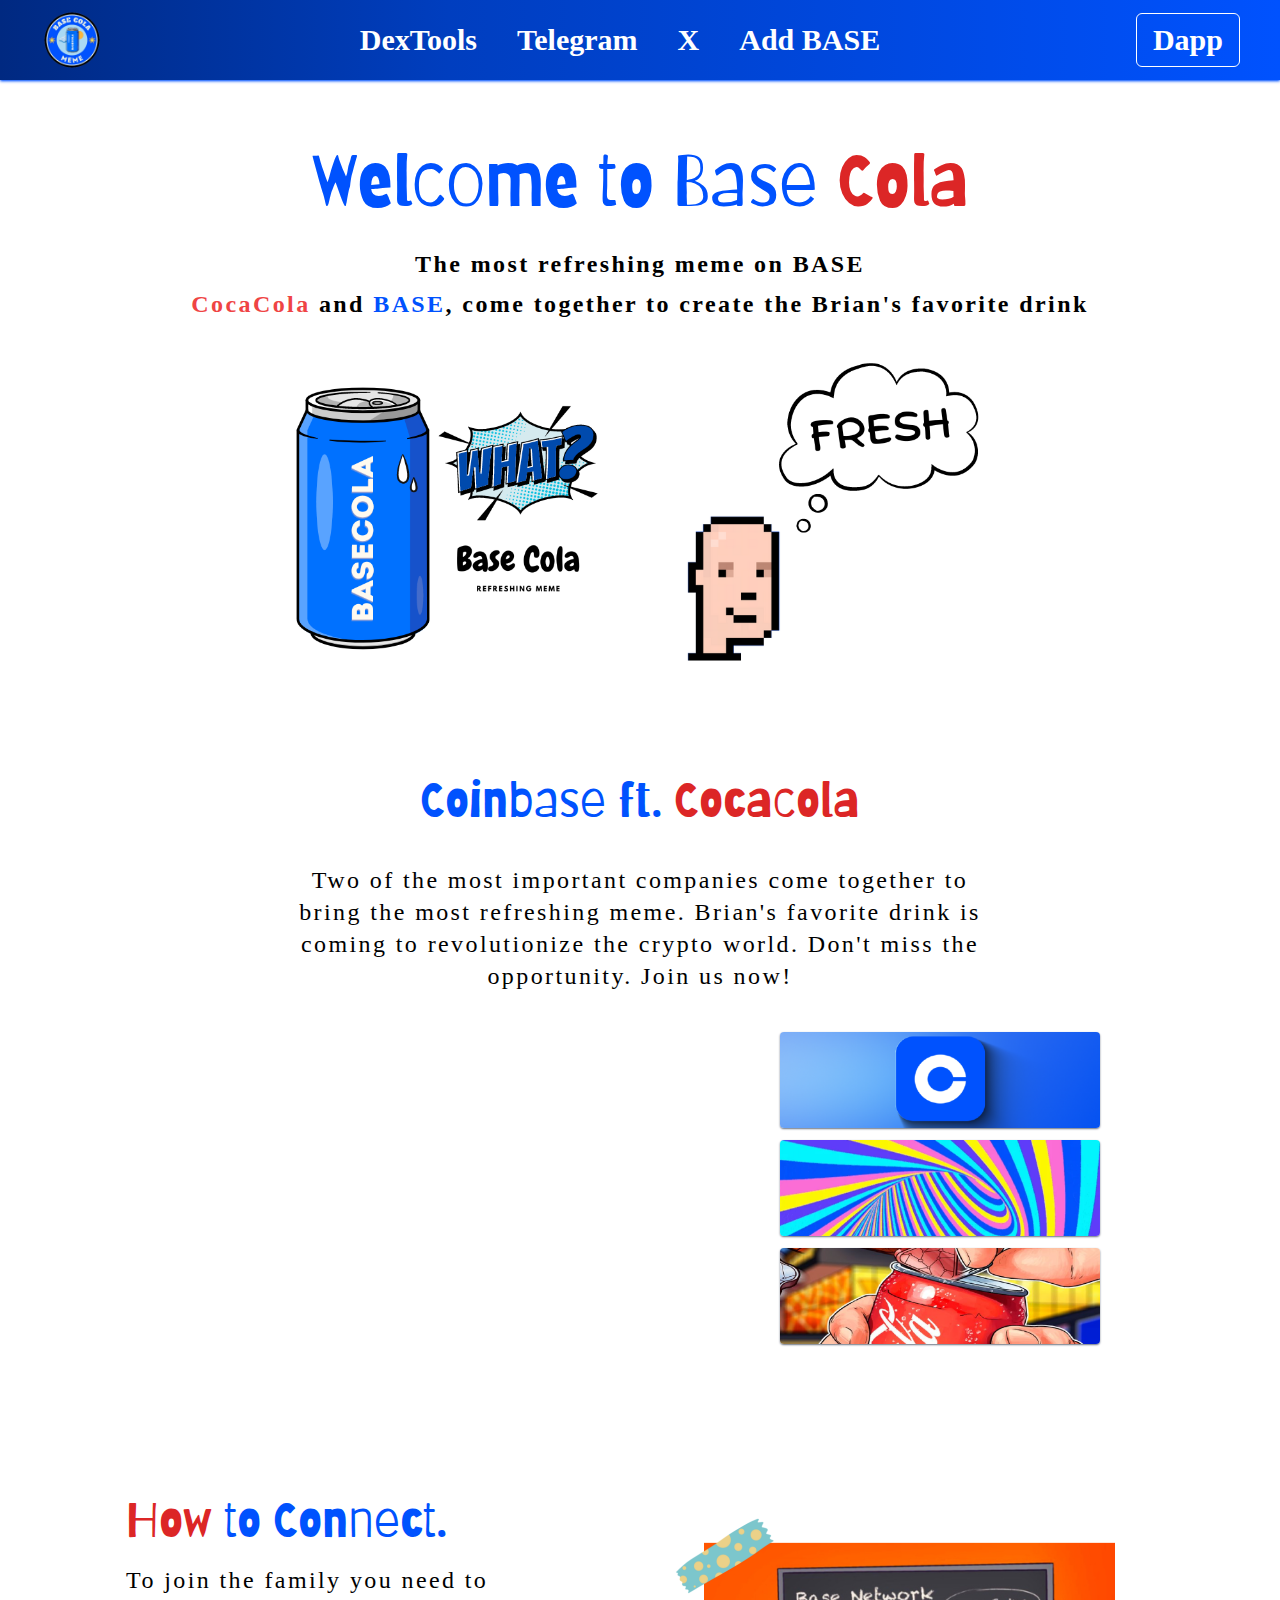
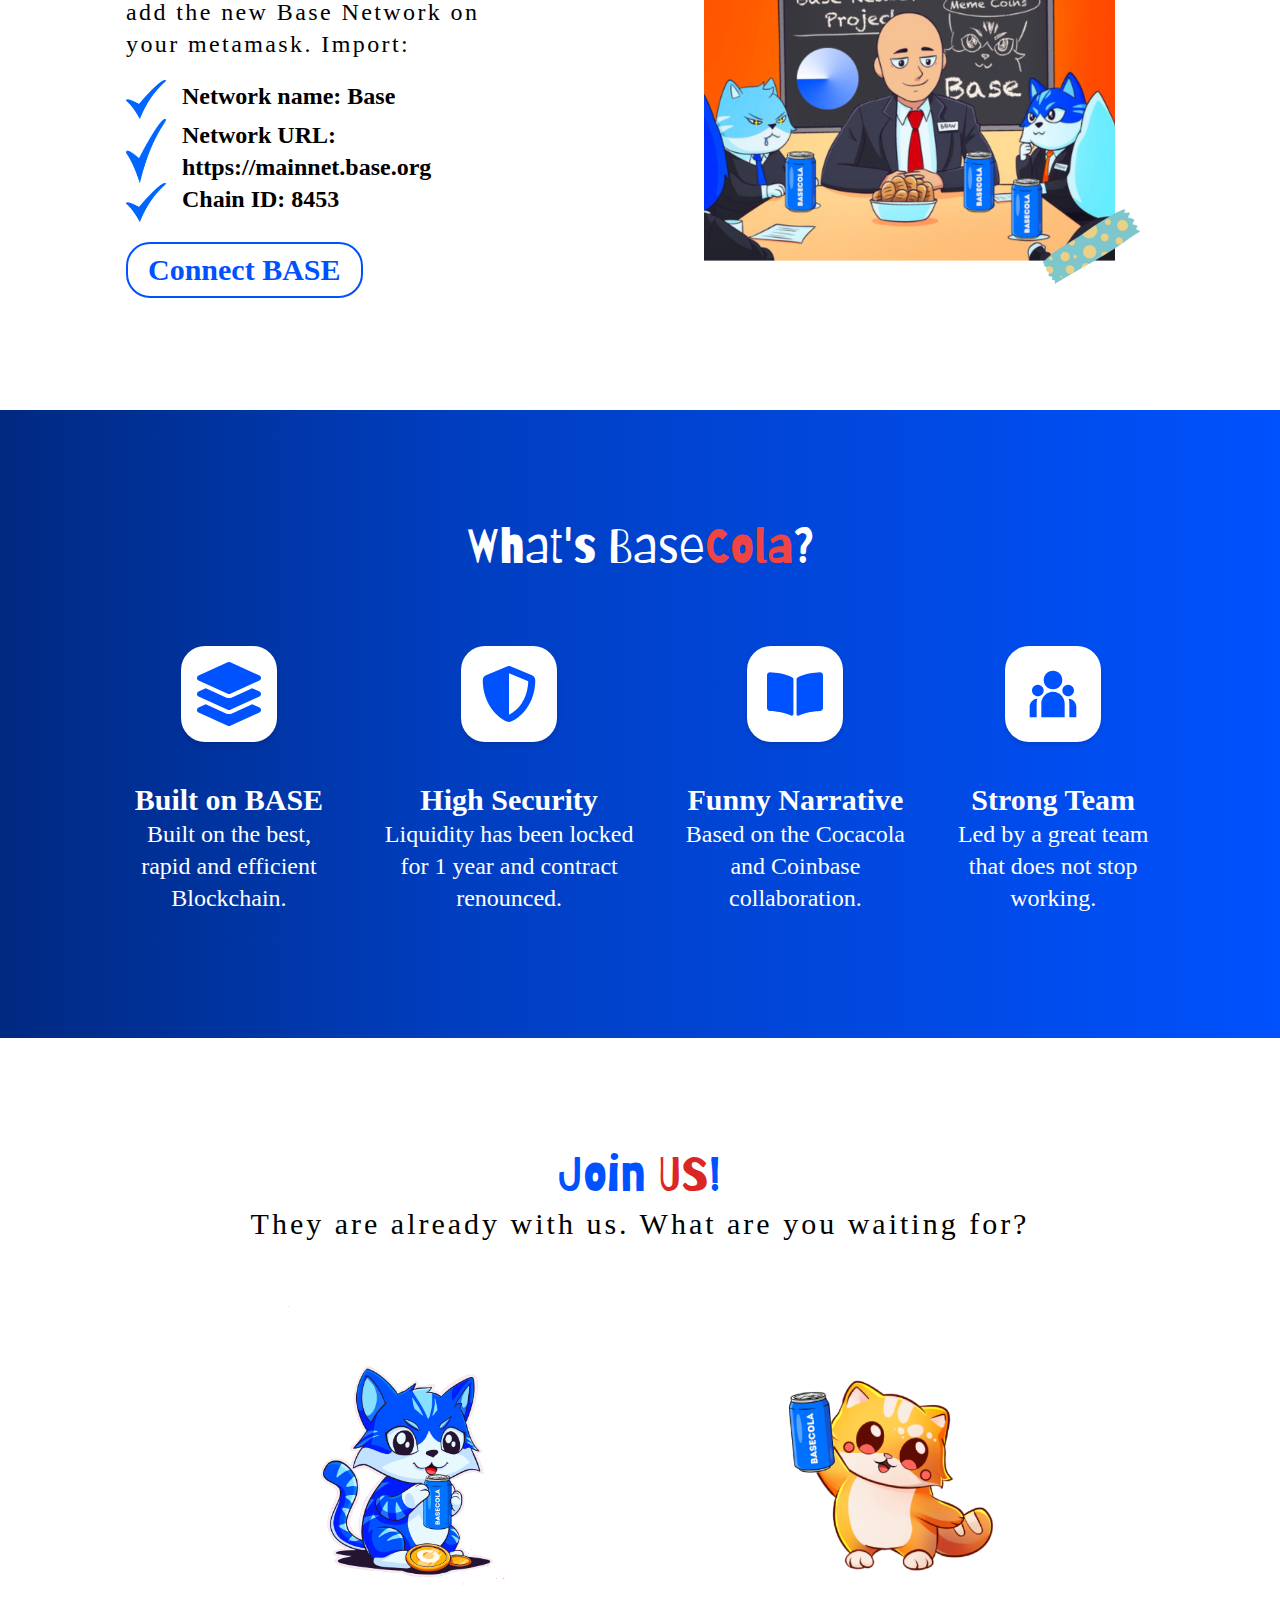
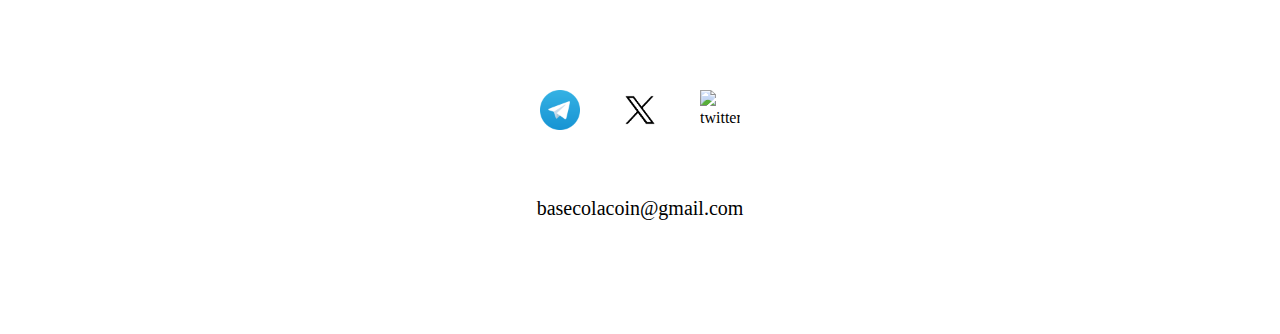
==== NEWGMI/NEWGMI/basecola.com/index.html @ 97d18799 "Add files via upload" ====
<!DOCTYPE html>
<html>
<!-- Mirrored from basecola.com/ by HTTrack Website Copier/3.x [XR&CO'2014], Tue, 18 Jun 2024 12:45:28 GMT -->
<!-- Added by HTTrack -->
<meta http-equiv="content-type" content="text/html;charset=UTF-8" /><!-- /Added by HTTrack -->

<head>
    <meta charSet="utf-8" />
    <meta name="viewport" content="width=device-width" />
    <meta name="next-head-count" content="2" />
    <link rel="preload" href="_next/static/css/c14bd87d2a6e6c39.css" as="style" />
    <link rel="stylesheet" href="_next/static/css/c14bd87d2a6e6c39.css" data-n-g="" /><noscript
        data-n-css=""></noscript>
    <script defer="" nomodule="" src="_next/static/chunks/polyfills-5cd94c89d3acac5f.js"></script>
    <script src="_next/static/chunks/webpack-0ba4aa297f42e5d8.js" defer=""></script>
    <script src="_next/static/chunks/framework-bb5c596eafb42b22.js" defer=""></script>
    <script src="_next/static/chunks/main-1d8adce4d7e8417e.js" defer=""></script>
    <script src="_next/static/chunks/pages/_app-7e2d3fd7c9a12493.js" defer=""></script>
    <script src="_next/static/chunks/78e521c3-195c0f18d2fecf0f.js" defer=""></script>
    <script src="_next/static/chunks/1bfc9850-231a999dd1a2a612.js" defer=""></script>
    <script src="_next/static/chunks/949-f08f2cf0f493c273.js" defer=""></script>
    <script src="_next/static/chunks/pages/index-e7aaa5600f7e51b3.js" defer=""></script>
    <script src="_next/static/-DosUF7Be6sNavhlpitUm/_buildManifest.js" defer=""></script>
    <script src="_next/static/-DosUF7Be6sNavhlpitUm/_ssgManifest.js" defer=""></script>
    <script src="_next/static/-DosUF7Be6sNavhlpitUm/_middlewareManifest.js" defer=""></script>
</head>

<body>
    <div id="__next" data-reactroot="">
        <div>
            <header
                class="flex justify-around sm:justify-between items-center lg:py-2 lg:px-10 font-semibold bg-gradient text-white shadow shadow-primary h-16 sm:h-20">
                <img src="delicious.webp" alt="Letra logos" class="w-16 hidden lg:block hover:scale-105" />
                <div class="flex gap-4 sm:gap-10 text-md md:text-3xl "><a
                        href="https://www.dextools.io/app/es/base/pair-explorer/0x2cbb3dcf27b462462684f6bf915d83d98bbe7673?t=1710255711083"
                        target="_blank" rel="noreferrer" class="hover:text-red-600">DexTools</a><a
                        href="https://t.me/basecolaentry" target="_blank" rel="noreferrer"
                        class="hover:text-red-600">Telegram</a><a href="https://twitter.com/BaseColaCoin"
                        target="_blank" rel="noreferrer" class="hover:text-red-600">X</a><a
                        href="https://chainlist.org/chain/8453" target="_blank" rel="noreferrer"
                        class="hover:text-red-600">Add BASE</a></div>
                <div
                    class="border border-white px-4 py-1 sm:py-2 rounded-md hover:text-primary hover:bg-white hover:cursor-pointer text-2xl sm:text-3xl">
                    <a href=""></a></div>
            </header>
            <main>
                <div class="w-full flex flex-col gap-2 sm:gap-8 items-center mt-10 sm:mt-16">
                    <h1 class="text-primary text-4xl sm:text-7xl title">Welcome to NGMI on <span
                            class="text-red-600">Base</span></h1>
                    <div class="tracking-widest flex flex-col gap-2 text-center text-xl sm:text-2xl font-semibold">
                        <h3>The most refreshing meme on BASE</h3>
                        <h3><span class="text-red-500">CocaCola</span> and <span class="text-primary">BASE</span>, come
                            together to create the Brian&#x27;s favorite drink</h3>
                    </div>
                    <div class="flex flex-col sm:flex-row w-full justify-center gap-4 sm:gap-16 items-center"><img
                            src="heroweb.png" alt="Lata" class="w-80 sm:w-92 mb-0 sm:mb-16" /><img src="brianhero.png"
                            alt="Tweet" class="w-80 mb-0 sm:mb-16" /></div>
                </div>
                <div class="w-full flex flex-col gap-10 py-10 px-4 justify-center items-center text-center">
                    <h1 class="text-primary text-4xl sm:text-5xl title">Coinbase ft. <span
                            class="text-red-600">Cocacola</span></h1>
                    <h3 class="tracking-widest flex flex-col gap-2 text-xl sm:text-2xl w-[85%] md:w-[58%]">Two of the
                        most important companies come together to bring the most refreshing meme. Brian&#x27;s favorite
                        drink is coming to revolutionize the crypto world. Don&#x27;t miss the opportunity. Join us now!
                    </h3>
                    <div class="flex flex-col sm:flex-row gap-10 w-full items-center justify-center"><video
                            class="w-[320px] sm:w-[560px] rounded " autoplay="" loop="" muted="">
                            <source src="videocola.mp4" type="video/mp4" />
                        </video>
                        <div class="flex flex-col gap-3"><img src="coinbase.png" alt="Coinbase"
                                class="w-80 sm:w-80 rounded shadow-sm shadow-gray-500 hover:shadow-gray-500 hover:shadow-md " /><img
                                src="onchain.png" alt="onchain"
                                class="w-80 rounded shadow-sm shadow-gray-500 hover:shadow-gray-500 hover:shadow-md " /><img
                                src="cocacola.png" alt="Cocacola"
                                class="w-80 rounded shadow-sm shadow-gray-500 hover:shadow-gray-500 hover:shadow-md " />
                        </div>
                    </div>
                </div>
                <div class="w-full justify-center flex flex-col sm:flex-row gap-10 lg:gap-36 items-center p-10 sm:p-28">
                    <div class="flex flex-col w-96 gap-5 items-center sm:items-start p-6 sm:p-0">
                        <h2 class="text-primary text-4xl sm:text-5xl title"><span class="text-red-600">How</span> to
                            Connect.</h2>
                        <h3 class="tracking-widest flex flex-col gap-2 text-xl sm:text-2xl">To join the family you need
                            to add the new Base Network on your metamask. Import:</h3>
                        <ol class="text-2xl font-bold">
                            <li class="flex gap-4"><img src="iconoTick.png" alt="icono azul" class="w-10" />Network
                                name: Base</li>
                            <li class="flex gap-4"><img src="iconoTick.png" alt="icono azul" class="w-10" />Network URL:
                                https://mainnet.base.org</li>
                            <li class="flex gap-4"><img src="iconoTick.png" alt="icono azul" class="w-10" />Chain ID:
                                8453</li>
                        </ol><a href="https://chainlist.org/chain/8453" target="_blank" rel="noreferrer"
                            class="border-2 border-primary text-primary text-3xl font-bold hover:bg-primary hover:text-white transition-all px-5 py-2 rounded-3xl">Connect
                            BASE</a>
                    </div><img src="reunion.png" alt="prueba" class="" />
                </div>
                <div
                    class="w-full justify-center flex flex-col gap-16 items-center text-center p-10 sm:p-28 bg-gradient text-white">
                    <h1 class="text-4xl sm:text-5xl title">What&#x27;s Base<span class="text-red-500">Cola</span>?</h1>
                    <div class="flex flex-col sm:flex-row gap-5">
                        <div class="flex flex-col gap-10 items-center p-3 text-center"><svg stroke="currentColor"
                                fill="currentColor" stroke-width="0" viewBox="0 0 512 512"
                                class="text-8xl shadow-md rounded-3xl p-4 text-primary bg-white" height="1em"
                                width="1em" xmlns="http://www.w3.org/2000/svg">
                                <path
                                    d="M12.41 148.02l232.94 105.67c6.8 3.09 14.49 3.09 21.29 0l232.94-105.67c16.55-7.51 16.55-32.52 0-40.03L266.65 2.31a25.607 25.607 0 0 0-21.29 0L12.41 107.98c-16.55 7.51-16.55 32.53 0 40.04zm487.18 88.28l-58.09-26.33-161.64 73.27c-7.56 3.43-15.59 5.17-23.86 5.17s-16.29-1.74-23.86-5.17L70.51 209.97l-58.1 26.33c-16.55 7.5-16.55 32.5 0 40l232.94 105.59c6.8 3.08 14.49 3.08 21.29 0L499.59 276.3c16.55-7.5 16.55-32.5 0-40zm0 127.8l-57.87-26.23-161.86 73.37c-7.56 3.43-15.59 5.17-23.86 5.17s-16.29-1.74-23.86-5.17L70.29 337.87 12.41 364.1c-16.55 7.5-16.55 32.5 0 40l232.94 105.59c6.8 3.08 14.49 3.08 21.29 0L499.59 404.1c16.55-7.5 16.55-32.5 0-40z">
                                </path>
                            </svg>
                            <div class="items-center flex flex-col">
                                <h2 class="text-3xl font-bold ">Built on BASE</h2>
                                <p class="text-2xl">Built on the best, rapid and efficient Blockchain.</p>
                            </div>
                        </div>
                        <div class="flex flex-col gap-10 items-center p-3 text-center"><svg stroke="currentColor"
                                fill="currentColor" stroke-width="0" viewBox="0 0 512 512"
                                class="text-8xl shadow-md rounded-3xl p-5 text-primary bg-white" height="1em"
                                width="1em" xmlns="http://www.w3.org/2000/svg">
                                <path
                                    d="M466.5 83.7l-192-80a48.15 48.15 0 0 0-36.9 0l-192 80C27.7 91.1 16 108.6 16 128c0 198.5 114.5 335.7 221.5 380.3 11.8 4.9 25.1 4.9 36.9 0C360.1 472.6 496 349.3 496 128c0-19.4-11.7-36.9-29.5-44.3zM256.1 446.3l-.1-381 175.9 73.3c-3.3 151.4-82.1 261.1-175.8 307.7z">
                                </path>
                            </svg>
                            <div class="items-center flex flex-col">
                                <h2 class="text-3xl font-bold">High Security</h2>
                                <p class="text-2xl">Liquidity will be locked for and contract renounced.</p>
                            </div>
                        </div>
                        <div class="flex flex-col gap-10 items-center p-3 text-center"><svg stroke="currentColor"
                                fill="currentColor" stroke-width="0" viewBox="0 0 576 512"
                                class="text-8xl shadow-md rounded-3xl p-5 text-primary bg-white" height="1em"
                                width="1em" xmlns="http://www.w3.org/2000/svg">
                                <path
                                    d="M542.22 32.05c-54.8 3.11-163.72 14.43-230.96 55.59-4.64 2.84-7.27 7.89-7.27 13.17v363.87c0 11.55 12.63 18.85 23.28 13.49 69.18-34.82 169.23-44.32 218.7-46.92 16.89-.89 30.02-14.43 30.02-30.66V62.75c.01-17.71-15.35-31.74-33.77-30.7zM264.73 87.64C197.5 46.48 88.58 35.17 33.78 32.05 15.36 31.01 0 45.04 0 62.75V400.6c0 16.24 13.13 29.78 30.02 30.66 49.49 2.6 149.59 12.11 218.77 46.95 10.62 5.35 23.21-1.94 23.21-13.46V100.63c0-5.29-2.62-10.14-7.27-12.99z">
                                </path>
                            </svg>
                            <div class="items-center flex flex-col">
                                <h2 class="text-3xl font-bold">Funny Narrative</h2>
                                <p class="text-2xl">Based on the Cocacola and Coinbase collaboration.</p>
                            </div>
                        </div>
                        <div class="flex flex-col gap-10 items-center p-3 text-center"><svg stroke="currentColor"
                                fill="currentColor" stroke-width="0" viewBox="0 0 24 24"
                                class="text-8xl shadow-md rounded-3xl p-5 text-primary bg-white" height="1em"
                                width="1em" xmlns="http://www.w3.org/2000/svg">
                                <path
                                    d="M12 10C14.2091 10 16 8.20914 16 6 16 3.79086 14.2091 2 12 2 9.79086 2 8 3.79086 8 6 8 8.20914 9.79086 10 12 10ZM5.5 13C6.88071 13 8 11.8807 8 10.5 8 9.11929 6.88071 8 5.5 8 4.11929 8 3 9.11929 3 10.5 3 11.8807 4.11929 13 5.5 13ZM21 10.5C21 11.8807 19.8807 13 18.5 13 17.1193 13 16 11.8807 16 10.5 16 9.11929 17.1193 8 18.5 8 19.8807 8 21 9.11929 21 10.5ZM12 11C14.7614 11 17 13.2386 17 16V22H7V16C7 13.2386 9.23858 11 12 11ZM5 15.9999C5 15.307 5.10067 14.6376 5.28818 14.0056L5.11864 14.0204C3.36503 14.2104 2 15.6958 2 17.4999V21.9999H5V15.9999ZM22 21.9999V17.4999C22 15.6378 20.5459 14.1153 18.7118 14.0056 18.8993 14.6376 19 15.307 19 15.9999V21.9999H22Z">
                                </path>
                            </svg>
                            <div class="items-center flex flex-col">
                                <h2 class="text-3xl font-bold">Strong Team</h2>
                                <p class="text-2xl">Led by a great team that does not stop working.</p>
                            </div>
                        </div>
                    </div>
                </div>
                <div class="w-full justify-center flex flex-col gap-10 sm:gap-16 items-center p-10 sm:p-28 text-center">
                    <div class="flex flex-col gap-2">
                        <h1 class="text-primary text-5xl title">Join <span class="text-red-600">US</span>!</h1>
                        <h3 class="tracking-widest flex flex-col text-2xl sm:text-3xl">They are already with us. What
                            are you waiting for?</h3>
                    </div>
                    <div class="flex flex-col sm:flex-row gap-5 lg:gap-36"><img src="toshi-cola.png" alt="toshi"
                            class="w-80 h-80" /><img src="mochi-cola.png" alt="mochi" class="w-80 h-80" /></div>
                    <div class="flex gap-10"><a href="https://t.me/basecolaentry" target="_blank" rel="noreferrer"><img
                                src="../upload.wikimedia.org/wikipedia/commons/thumb/8/82/Telegram_logo.svg/480px-Telegram_logo.svg.png"
                                alt="telegram" class="w-10 hover:scale-110 transition-all" /></a><a
                            href="https://twitter.com/BaseColaCoin" target="_blank" rel="noreferrer"><img
                                src="../img.freepik.com/premium-vector/new-twitter-logo-x-2023-twitter-x-logo-vector-download_691560-108098a23.jpg?w=2000"
                                alt="twitter" class="w-10 hover:scale-110 transition-all" /></a><a
                            href="https://warpcast.com/basecolaonbase" target="_blank" rel="noreferrer"><img
                                src="https://pipedream.com/s.v0/app_X2Rh9R/logo/orig" alt="twitter"
                                class="w-10 hover:scale-110 transition-all" /></a></div>
                    <p class="text-xl">basecolacoin@gmail.com</p>
                </div>
            </main>
        </div>
    </div>
    <script id="__NEXT_DATA__"
        type="application/json">{"props":{"pageProps":{}},"page":"/","query":{},"buildId":"-DosUF7Be6sNavhlpitUm","nextExport":true,"autoExport":true,"isFallback":false,"scriptLoader":[]}</script>
</body>
<!-- Mirrored from basecola.com/ by HTTrack Website Copier/3.x [XR&CO'2014], Tue, 18 Jun 2024 12:46:17 GMT -->

</html>
---- NEWGMI/NEWGMI/basecola.com/_next/static/css/c14bd87d2a6e6c39.css ----
@import url("https://fonts.googleapis.com/css2?family=Barriecito&amp;family=Caveat:wght@400;600;700&amp;display=swap");
/*
! tailwindcss v3.4.1 | MIT License | https://tailwindcss.com
*/*,:after,:before{box-sizing:border-box;border:0 solid #e5e7eb}:after,:before{--tw-content:""}:host,html{line-height:1.5;-webkit-text-size-adjust:100%;-moz-tab-size:4;-o-tab-size:4;tab-size:4;font-family:ui-sans-serif,system-ui,sans-serif,Apple Color Emoji,Segoe UI Emoji,Segoe UI Symbol,Noto Color Emoji;font-feature-settings:normal;font-variation-settings:normal;-webkit-tap-highlight-color:transparent}body{margin:0;line-height:inherit}hr{height:0;color:inherit;border-top-width:1px}abbr:where([title]){-webkit-text-decoration:underline dotted;text-decoration:underline dotted}h1,h2,h3,h4,h5,h6{font-size:inherit;font-weight:inherit}a{color:inherit;text-decoration:inherit}b,strong{font-weight:bolder}code,kbd,pre,samp{font-family:ui-monospace,SFMono-Regular,Menlo,Monaco,Consolas,Liberation Mono,Courier New,monospace;font-feature-settings:normal;font-variation-settings:normal;font-size:1em}small{font-size:80%}sub,sup{font-size:75%;line-height:0;position:relative;vertical-align:baseline}sub{bottom:-.25em}sup{top:-.5em}table{text-indent:0;border-color:inherit;border-collapse:collapse}button,input,optgroup,select,textarea{font-family:inherit;font-feature-settings:inherit;font-variation-settings:inherit;font-size:100%;font-weight:inherit;line-height:inherit;color:inherit;margin:0;padding:0}button,select{text-transform:none}[type=button],[type=reset],[type=submit],button{-webkit-appearance:button;background-color:transparent;background-image:none}:-moz-focusring{outline:auto}:-moz-ui-invalid{box-shadow:none}progress{vertical-align:baseline}::-webkit-inner-spin-button,::-webkit-outer-spin-button{height:auto}[type=search]{-webkit-appearance:textfield;outline-offset:-2px}::-webkit-search-decoration{-webkit-appearance:none}::-webkit-file-upload-button{-webkit-appearance:button;font:inherit}summary{display:list-item}blockquote,dd,dl,figure,h1,h2,h3,h4,h5,h6,hr,p,pre{margin:0}fieldset{margin:0}fieldset,legend{padding:0}menu,ol,ul{list-style:none;margin:0;padding:0}dialog{padding:0}textarea{resize:vertical}input::-moz-placeholder,textarea::-moz-placeholder{opacity:1;color:#9ca3af}input::placeholder,textarea::placeholder{opacity:1;color:#9ca3af}[role=button],button{cursor:pointer}:disabled{cursor:default}audio,canvas,embed,iframe,img,object,svg,video{display:block;vertical-align:middle}img,video{max-width:100%;height:auto}[hidden]{display:none}*,:after,:before{--tw-border-spacing-x:0;--tw-border-spacing-y:0;--tw-translate-x:0;--tw-translate-y:0;--tw-rotate:0;--tw-skew-x:0;--tw-skew-y:0;--tw-scale-x:1;--tw-scale-y:1;--tw-pan-x: ;--tw-pan-y: ;--tw-pinch-zoom: ;--tw-scroll-snap-strictness:proximity;--tw-gradient-from-position: ;--tw-gradient-via-position: ;--tw-gradient-to-position: ;--tw-ordinal: ;--tw-slashed-zero: ;--tw-numeric-figure: ;--tw-numeric-spacing: ;--tw-numeric-fraction: ;--tw-ring-inset: ;--tw-ring-offset-width:0px;--tw-ring-offset-color:#fff;--tw-ring-color:rgb(59 130 246/0.5);--tw-ring-offset-shadow:0 0 #0000;--tw-ring-shadow:0 0 #0000;--tw-shadow:0 0 #0000;--tw-shadow-colored:0 0 #0000;--tw-blur: ;--tw-brightness: ;--tw-contrast: ;--tw-grayscale: ;--tw-hue-rotate: ;--tw-invert: ;--tw-saturate: ;--tw-sepia: ;--tw-drop-shadow: ;--tw-backdrop-blur: ;--tw-backdrop-brightness: ;--tw-backdrop-contrast: ;--tw-backdrop-grayscale: ;--tw-backdrop-hue-rotate: ;--tw-backdrop-invert: ;--tw-backdrop-opacity: ;--tw-backdrop-saturate: ;--tw-backdrop-sepia: }::backdrop{--tw-border-spacing-x:0;--tw-border-spacing-y:0;--tw-translate-x:0;--tw-translate-y:0;--tw-rotate:0;--tw-skew-x:0;--tw-skew-y:0;--tw-scale-x:1;--tw-scale-y:1;--tw-pan-x: ;--tw-pan-y: ;--tw-pinch-zoom: ;--tw-scroll-snap-strictness:proximity;--tw-gradient-from-position: ;--tw-gradient-via-position: ;--tw-gradient-to-position: ;--tw-ordinal: ;--tw-slashed-zero: ;--tw-numeric-figure: ;--tw-numeric-spacing: ;--tw-numeric-fraction: ;--tw-ring-inset: ;--tw-ring-offset-width:0px;--tw-ring-offset-color:#fff;--tw-ring-color:rgb(59 130 246/0.5);--tw-ring-offset-shadow:0 0 #0000;--tw-ring-shadow:0 0 #0000;--tw-shadow:0 0 #0000;--tw-shadow-colored:0 0 #0000;--tw-blur: ;--tw-brightness: ;--tw-contrast: ;--tw-grayscale: ;--tw-hue-rotate: ;--tw-invert: ;--tw-saturate: ;--tw-sepia: ;--tw-drop-shadow: ;--tw-backdrop-blur: ;--tw-backdrop-brightness: ;--tw-backdrop-contrast: ;--tw-backdrop-grayscale: ;--tw-backdrop-hue-rotate: ;--tw-backdrop-invert: ;--tw-backdrop-opacity: ;--tw-backdrop-saturate: ;--tw-backdrop-sepia: }.container{width:100%}@media (min-width:640px){.container{max-width:640px}}@media (min-width:768px){.container{max-width:768px}}@media (min-width:1024px){.container{max-width:1024px}}@media (min-width:1280px){.container{max-width:1280px}}@media (min-width:1536px){.container{max-width:1536px}}.fixed{position:fixed}.relative{position:relative}.bottom-0{bottom:0}.left-0{left:0}.right-5{right:1.25rem}.z-0{z-index:0}.mb-0{margin-bottom:0}.mt-10{margin-top:2.5rem}.flex{display:flex}.hidden{display:none}.h-16{height:4rem}.h-80{height:20rem}.min-h-screen{min-height:100vh}.w-10{width:2.5rem}.w-16{width:4rem}.w-36{width:9rem}.w-44{width:11rem}.w-80{width:20rem}.w-96{width:24rem}.w-\[320px\]{width:320px}.w-\[85\%\]{width:85%}.w-full{width:100%}.flex-col{flex-direction:column}.items-end{align-items:flex-end}.items-center{align-items:center}.justify-center{justify-content:center}.justify-between{justify-content:space-between}.justify-around{justify-content:space-around}.gap-10{gap:2.5rem}.gap-16{gap:4rem}.gap-2{gap:.5rem}.gap-3{gap:.75rem}.gap-4{gap:1rem}.gap-5{gap:1.25rem}.gap-6{gap:1.5rem}.rounded{border-radius:.25rem}.rounded-3xl{border-radius:1.5rem}.rounded-lg{border-radius:.5rem}.rounded-md{border-radius:.375rem}.border{border-width:1px}.border-2{border-width:2px}.border-primary{--tw-border-opacity:1;border-color:rgb(0 82 254/var(--tw-border-opacity))}.border-white{--tw-border-opacity:1;border-color:rgb(255 255 255/var(--tw-border-opacity))}.bg-white{--tw-bg-opacity:1;background-color:rgb(255 255 255/var(--tw-bg-opacity))}.p-10{padding:2.5rem}.p-3{padding:.75rem}.p-4{padding:1rem}.p-5{padding:1.25rem}.p-6{padding:1.5rem}.px-4{padding-left:1rem;padding-right:1rem}.px-5{padding-left:1.25rem;padding-right:1.25rem}.py-1{padding-top:.25rem;padding-bottom:.25rem}.py-10{padding-top:2.5rem;padding-bottom:2.5rem}.py-2{padding-top:.5rem;padding-bottom:.5rem}.text-center{text-align:center}.text-2xl{font-size:1.5rem;line-height:2rem}.text-3xl{font-size:1.875rem;line-height:2.25rem}.text-4xl{font-size:2.25rem;line-height:2.5rem}.text-5xl{font-size:3rem;line-height:1}.text-8xl{font-size:6rem;line-height:1}.text-xl{font-size:1.25rem;line-height:1.75rem}.font-bold{font-weight:700}.font-semibold{font-weight:600}.tracking-widest{letter-spacing:.1em}.text-primary{--tw-text-opacity:1;color:rgb(0 82 254/var(--tw-text-opacity))}.text-red-500{--tw-text-opacity:1;color:rgb(239 68 68/var(--tw-text-opacity))}.text-red-600{--tw-text-opacity:1;color:rgb(220 38 38/var(--tw-text-opacity))}.text-white{--tw-text-opacity:1;color:rgb(255 255 255/var(--tw-text-opacity))}.opacity-80{opacity:.8}.shadow{--tw-shadow:0 1px 3px 0 rgb(0 0 0/0.1),0 1px 2px -1px rgb(0 0 0/0.1);--tw-shadow-colored:0 1px 3px 0 var(--tw-shadow-color),0 1px 2px -1px var(--tw-shadow-color)}.shadow,.shadow-md{box-shadow:var(--tw-ring-offset-shadow,0 0 #0000),var(--tw-ring-shadow,0 0 #0000),var(--tw-shadow)}.shadow-md{--tw-shadow:0 4px 6px -1px rgb(0 0 0/0.1),0 2px 4px -2px rgb(0 0 0/0.1);--tw-shadow-colored:0 4px 6px -1px var(--tw-shadow-color),0 2px 4px -2px var(--tw-shadow-color)}.shadow-sm{--tw-shadow:0 1px 2px 0 rgb(0 0 0/0.05);--tw-shadow-colored:0 1px 2px 0 var(--tw-shadow-color);box-shadow:var(--tw-ring-offset-shadow,0 0 #0000),var(--tw-ring-shadow,0 0 #0000),var(--tw-shadow)}.shadow-black{--tw-shadow-color:#000;--tw-shadow:var(--tw-shadow-colored)}.shadow-gray-500{--tw-shadow-color:#6b7280;--tw-shadow:var(--tw-shadow-colored)}.shadow-primary{--tw-shadow-color:#0052fe;--tw-shadow:var(--tw-shadow-colored)}.outline{outline-style:solid}.transition-all{transition-property:all;transition-timing-function:cubic-bezier(.4,0,.2,1);transition-duration:.15s}:root{font-family:Caveat;color-scheme:light dark;background-color:#fff;color:#000}.page{background-image:url(../../../../img.freepik.com/fotos-premium/fondo-abstracto-playa-paisaje-marino-desenfoque-bokeh-luz-mar-calma-cielo_1484-1989e303.jpg?w=996);background-size:cover;background-repeat:no-repeat;background-position:50%}.title{font-family:Barriecito}.bg-gradient{background:#002981;background:linear-gradient(90deg,#002981,#003ebf 35%,#0052fe)}.fondo{background-color:#ceddf6}.hover\:scale-105:hover{--tw-scale-x:1.05;--tw-scale-y:1.05}.hover\:scale-105:hover,.hover\:scale-110:hover{transform:translate(var(--tw-translate-x),var(--tw-translate-y)) rotate(var(--tw-rotate)) skewX(var(--tw-skew-x)) skewY(var(--tw-skew-y)) scaleX(var(--tw-scale-x)) scaleY(var(--tw-scale-y))}.hover\:scale-110:hover{--tw-scale-x:1.1;--tw-scale-y:1.1}.hover\:cursor-pointer:hover{cursor:pointer}.hover\:bg-primary:hover{--tw-bg-opacity:1;background-color:rgb(0 82 254/var(--tw-bg-opacity))}.hover\:bg-white:hover{--tw-bg-opacity:1;background-color:rgb(255 255 255/var(--tw-bg-opacity))}.hover\:text-primary:hover{--tw-text-opacity:1;color:rgb(0 82 254/var(--tw-text-opacity))}.hover\:text-red-500:hover{--tw-text-opacity:1;color:rgb(239 68 68/var(--tw-text-opacity))}.hover\:text-red-600:hover{--tw-text-opacity:1;color:rgb(220 38 38/var(--tw-text-opacity))}.hover\:text-white:hover{--tw-text-opacity:1;color:rgb(255 255 255/var(--tw-text-opacity))}.hover\:shadow-md:hover{--tw-shadow:0 4px 6px -1px rgb(0 0 0/0.1),0 2px 4px -2px rgb(0 0 0/0.1);--tw-shadow-colored:0 4px 6px -1px var(--tw-shadow-color),0 2px 4px -2px var(--tw-shadow-color);box-shadow:var(--tw-ring-offset-shadow,0 0 #0000),var(--tw-ring-shadow,0 0 #0000),var(--tw-shadow)}.hover\:shadow-gray-500:hover{--tw-shadow-color:#6b7280;--tw-shadow:var(--tw-shadow-colored)}@media (min-width:640px){.sm\:mb-16{margin-bottom:4rem}.sm\:mt-16{margin-top:4rem}.sm\:block{display:block}.sm\:hidden{display:none}.sm\:h-20{height:5rem}.sm\:w-80{width:20rem}.sm\:w-96{width:24rem}.sm\:w-\[560px\]{width:560px}.sm\:flex-row{flex-direction:row}.sm\:items-start{align-items:flex-start}.sm\:justify-between{justify-content:space-between}.sm\:gap-10{gap:2.5rem}.sm\:gap-16{gap:4rem}.sm\:gap-4{gap:1rem}.sm\:gap-8{gap:2rem}.sm\:p-0{padding:0}.sm\:p-28{padding:7rem}.sm\:py-2{padding-top:.5rem;padding-bottom:.5rem}.sm\:text-2xl{font-size:1.5rem;line-height:2rem}.sm\:text-3xl{font-size:1.875rem;line-height:2.25rem}.sm\:text-5xl{font-size:3rem;line-height:1}.sm\:text-7xl{font-size:4.5rem;line-height:1}}@media (min-width:768px){.md\:w-\[58\%\]{width:58%}.md\:text-3xl{font-size:1.875rem;line-height:2.25rem}}@media (min-width:1024px){.lg\:block{display:block}.lg\:gap-36{gap:9rem}.lg\:px-10{padding-left:2.5rem;padding-right:2.5rem}.lg\:py-2{padding-top:.5rem;padding-bottom:.5rem}}
---- NEWGMI/NEWGMI/basecola.com/_next/static/css/c14bd87d2a6e6c39.css ----
@import url("https://fonts.googleapis.com/css2?family=Barriecito&amp;family=Caveat:wght@400;600;700&amp;display=swap");
/*
! tailwindcss v3.4.1 | MIT License | https://tailwindcss.com
*/*,:after,:before{box-sizing:border-box;border:0 solid #e5e7eb}:after,:before{--tw-content:""}:host,html{line-height:1.5;-webkit-text-size-adjust:100%;-moz-tab-size:4;-o-tab-size:4;tab-size:4;font-family:ui-sans-serif,system-ui,sans-serif,Apple Color Emoji,Segoe UI Emoji,Segoe UI Symbol,Noto Color Emoji;font-feature-settings:normal;font-variation-settings:normal;-webkit-tap-highlight-color:transparent}body{margin:0;line-height:inherit}hr{height:0;color:inherit;border-top-width:1px}abbr:where([title]){-webkit-text-decoration:underline dotted;text-decoration:underline dotted}h1,h2,h3,h4,h5,h6{font-size:inherit;font-weight:inherit}a{color:inherit;text-decoration:inherit}b,strong{font-weight:bolder}code,kbd,pre,samp{font-family:ui-monospace,SFMono-Regular,Menlo,Monaco,Consolas,Liberation Mono,Courier New,monospace;font-feature-settings:normal;font-variation-settings:normal;font-size:1em}small{font-size:80%}sub,sup{font-size:75%;line-height:0;position:relative;vertical-align:baseline}sub{bottom:-.25em}sup{top:-.5em}table{text-indent:0;border-color:inherit;border-collapse:collapse}button,input,optgroup,select,textarea{font-family:inherit;font-feature-settings:inherit;font-variation-settings:inherit;font-size:100%;font-weight:inherit;line-height:inherit;color:inherit;margin:0;padding:0}button,select{text-transform:none}[type=button],[type=reset],[type=submit],button{-webkit-appearance:button;background-color:transparent;background-image:none}:-moz-focusring{outline:auto}:-moz-ui-invalid{box-shadow:none}progress{vertical-align:baseline}::-webkit-inner-spin-button,::-webkit-outer-spin-button{height:auto}[type=search]{-webkit-appearance:textfield;outline-offset:-2px}::-webkit-search-decoration{-webkit-appearance:none}::-webkit-file-upload-button{-webkit-appearance:button;font:inherit}summary{display:list-item}blockquote,dd,dl,figure,h1,h2,h3,h4,h5,h6,hr,p,pre{margin:0}fieldset{margin:0}fieldset,legend{padding:0}menu,ol,ul{list-style:none;margin:0;padding:0}dialog{padding:0}textarea{resize:vertical}input::-moz-placeholder,textarea::-moz-placeholder{opacity:1;color:#9ca3af}input::placeholder,textarea::placeholder{opacity:1;color:#9ca3af}[role=button],button{cursor:pointer}:disabled{cursor:default}audio,canvas,embed,iframe,img,object,svg,video{display:block;vertical-align:middle}img,video{max-width:100%;height:auto}[hidden]{display:none}*,:after,:before{--tw-border-spacing-x:0;--tw-border-spacing-y:0;--tw-translate-x:0;--tw-translate-y:0;--tw-rotate:0;--tw-skew-x:0;--tw-skew-y:0;--tw-scale-x:1;--tw-scale-y:1;--tw-pan-x: ;--tw-pan-y: ;--tw-pinch-zoom: ;--tw-scroll-snap-strictness:proximity;--tw-gradient-from-position: ;--tw-gradient-via-position: ;--tw-gradient-to-position: ;--tw-ordinal: ;--tw-slashed-zero: ;--tw-numeric-figure: ;--tw-numeric-spacing: ;--tw-numeric-fraction: ;--tw-ring-inset: ;--tw-ring-offset-width:0px;--tw-ring-offset-color:#fff;--tw-ring-color:rgb(59 130 246/0.5);--tw-ring-offset-shadow:0 0 #0000;--tw-ring-shadow:0 0 #0000;--tw-shadow:0 0 #0000;--tw-shadow-colored:0 0 #0000;--tw-blur: ;--tw-brightness: ;--tw-contrast: ;--tw-grayscale: ;--tw-hue-rotate: ;--tw-invert: ;--tw-saturate: ;--tw-sepia: ;--tw-drop-shadow: ;--tw-backdrop-blur: ;--tw-backdrop-brightness: ;--tw-backdrop-contrast: ;--tw-backdrop-grayscale: ;--tw-backdrop-hue-rotate: ;--tw-backdrop-invert: ;--tw-backdrop-opacity: ;--tw-backdrop-saturate: ;--tw-backdrop-sepia: }::backdrop{--tw-border-spacing-x:0;--tw-border-spacing-y:0;--tw-translate-x:0;--tw-translate-y:0;--tw-rotate:0;--tw-skew-x:0;--tw-skew-y:0;--tw-scale-x:1;--tw-scale-y:1;--tw-pan-x: ;--tw-pan-y: ;--tw-pinch-zoom: ;--tw-scroll-snap-strictness:proximity;--tw-gradient-from-position: ;--tw-gradient-via-position: ;--tw-gradient-to-position: ;--tw-ordinal: ;--tw-slashed-zero: ;--tw-numeric-figure: ;--tw-numeric-spacing: ;--tw-numeric-fraction: ;--tw-ring-inset: ;--tw-ring-offset-width:0px;--tw-ring-offset-color:#fff;--tw-ring-color:rgb(59 130 246/0.5);--tw-ring-offset-shadow:0 0 #0000;--tw-ring-shadow:0 0 #0000;--tw-shadow:0 0 #0000;--tw-shadow-colored:0 0 #0000;--tw-blur: ;--tw-brightness: ;--tw-contrast: ;--tw-grayscale: ;--tw-hue-rotate: ;--tw-invert: ;--tw-saturate: ;--tw-sepia: ;--tw-drop-shadow: ;--tw-backdrop-blur: ;--tw-backdrop-brightness: ;--tw-backdrop-contrast: ;--tw-backdrop-grayscale: ;--tw-backdrop-hue-rotate: ;--tw-backdrop-invert: ;--tw-backdrop-opacity: ;--tw-backdrop-saturate: ;--tw-backdrop-sepia: }.container{width:100%}@media (min-width:640px){.container{max-width:640px}}@media (min-width:768px){.container{max-width:768px}}@media (min-width:1024px){.container{max-width:1024px}}@media (min-width:1280px){.container{max-width:1280px}}@media (min-width:1536px){.container{max-width:1536px}}.fixed{position:fixed}.relative{position:relative}.bottom-0{bottom:0}.left-0{left:0}.right-5{right:1.25rem}.z-0{z-index:0}.mb-0{margin-bottom:0}.mt-10{margin-top:2.5rem}.flex{display:flex}.hidden{display:none}.h-16{height:4rem}.h-80{height:20rem}.min-h-screen{min-height:100vh}.w-10{width:2.5rem}.w-16{width:4rem}.w-36{width:9rem}.w-44{width:11rem}.w-80{width:20rem}.w-96{width:24rem}.w-\[320px\]{width:320px}.w-\[85\%\]{width:85%}.w-full{width:100%}.flex-col{flex-direction:column}.items-end{align-items:flex-end}.items-center{align-items:center}.justify-center{justify-content:center}.justify-between{justify-content:space-between}.justify-around{justify-content:space-around}.gap-10{gap:2.5rem}.gap-16{gap:4rem}.gap-2{gap:.5rem}.gap-3{gap:.75rem}.gap-4{gap:1rem}.gap-5{gap:1.25rem}.gap-6{gap:1.5rem}.rounded{border-radius:.25rem}.rounded-3xl{border-radius:1.5rem}.rounded-lg{border-radius:.5rem}.rounded-md{border-radius:.375rem}.border{border-width:1px}.border-2{border-width:2px}.border-primary{--tw-border-opacity:1;border-color:rgb(0 82 254/var(--tw-border-opacity))}.border-white{--tw-border-opacity:1;border-color:rgb(255 255 255/var(--tw-border-opacity))}.bg-white{--tw-bg-opacity:1;background-color:rgb(255 255 255/var(--tw-bg-opacity))}.p-10{padding:2.5rem}.p-3{padding:.75rem}.p-4{padding:1rem}.p-5{padding:1.25rem}.p-6{padding:1.5rem}.px-4{padding-left:1rem;padding-right:1rem}.px-5{padding-left:1.25rem;padding-right:1.25rem}.py-1{padding-top:.25rem;padding-bottom:.25rem}.py-10{padding-top:2.5rem;padding-bottom:2.5rem}.py-2{padding-top:.5rem;padding-bottom:.5rem}.text-center{text-align:center}.text-2xl{font-size:1.5rem;line-height:2rem}.text-3xl{font-size:1.875rem;line-height:2.25rem}.text-4xl{font-size:2.25rem;line-height:2.5rem}.text-5xl{font-size:3rem;line-height:1}.text-8xl{font-size:6rem;line-height:1}.text-xl{font-size:1.25rem;line-height:1.75rem}.font-bold{font-weight:700}.font-semibold{font-weight:600}.tracking-widest{letter-spacing:.1em}.text-primary{--tw-text-opacity:1;color:rgb(0 82 254/var(--tw-text-opacity))}.text-red-500{--tw-text-opacity:1;color:rgb(239 68 68/var(--tw-text-opacity))}.text-red-600{--tw-text-opacity:1;color:rgb(220 38 38/var(--tw-text-opacity))}.text-white{--tw-text-opacity:1;color:rgb(255 255 255/var(--tw-text-opacity))}.opacity-80{opacity:.8}.shadow{--tw-shadow:0 1px 3px 0 rgb(0 0 0/0.1),0 1px 2px -1px rgb(0 0 0/0.1);--tw-shadow-colored:0 1px 3px 0 var(--tw-shadow-color),0 1px 2px -1px var(--tw-shadow-color)}.shadow,.shadow-md{box-shadow:var(--tw-ring-offset-shadow,0 0 #0000),var(--tw-ring-shadow,0 0 #0000),var(--tw-shadow)}.shadow-md{--tw-shadow:0 4px 6px -1px rgb(0 0 0/0.1),0 2px 4px -2px rgb(0 0 0/0.1);--tw-shadow-colored:0 4px 6px -1px var(--tw-shadow-color),0 2px 4px -2px var(--tw-shadow-color)}.shadow-sm{--tw-shadow:0 1px 2px 0 rgb(0 0 0/0.05);--tw-shadow-colored:0 1px 2px 0 var(--tw-shadow-color);box-shadow:var(--tw-ring-offset-shadow,0 0 #0000),var(--tw-ring-shadow,0 0 #0000),var(--tw-shadow)}.shadow-black{--tw-shadow-color:#000;--tw-shadow:var(--tw-shadow-colored)}.shadow-gray-500{--tw-shadow-color:#6b7280;--tw-shadow:var(--tw-shadow-colored)}.shadow-primary{--tw-shadow-color:#0052fe;--tw-shadow:var(--tw-shadow-colored)}.outline{outline-style:solid}.transition-all{transition-property:all;transition-timing-function:cubic-bezier(.4,0,.2,1);transition-duration:.15s}:root{font-family:Caveat;color-scheme:light dark;background-color:#fff;color:#000}.page{background-image:url(../../../../img.freepik.com/fotos-premium/fondo-abstracto-playa-paisaje-marino-desenfoque-bokeh-luz-mar-calma-cielo_1484-1989e303.jpg?w=996);background-size:cover;background-repeat:no-repeat;background-position:50%}.title{font-family:Barriecito}.bg-gradient{background:#002981;background:linear-gradient(90deg,#002981,#003ebf 35%,#0052fe)}.fondo{background-color:#ceddf6}.hover\:scale-105:hover{--tw-scale-x:1.05;--tw-scale-y:1.05}.hover\:scale-105:hover,.hover\:scale-110:hover{transform:translate(var(--tw-translate-x),var(--tw-translate-y)) rotate(var(--tw-rotate)) skewX(var(--tw-skew-x)) skewY(var(--tw-skew-y)) scaleX(var(--tw-scale-x)) scaleY(var(--tw-scale-y))}.hover\:scale-110:hover{--tw-scale-x:1.1;--tw-scale-y:1.1}.hover\:cursor-pointer:hover{cursor:pointer}.hover\:bg-primary:hover{--tw-bg-opacity:1;background-color:rgb(0 82 254/var(--tw-bg-opacity))}.hover\:bg-white:hover{--tw-bg-opacity:1;background-color:rgb(255 255 255/var(--tw-bg-opacity))}.hover\:text-primary:hover{--tw-text-opacity:1;color:rgb(0 82 254/var(--tw-text-opacity))}.hover\:text-red-500:hover{--tw-text-opacity:1;color:rgb(239 68 68/var(--tw-text-opacity))}.hover\:text-red-600:hover{--tw-text-opacity:1;color:rgb(220 38 38/var(--tw-text-opacity))}.hover\:text-white:hover{--tw-text-opacity:1;color:rgb(255 255 255/var(--tw-text-opacity))}.hover\:shadow-md:hover{--tw-shadow:0 4px 6px -1px rgb(0 0 0/0.1),0 2px 4px -2px rgb(0 0 0/0.1);--tw-shadow-colored:0 4px 6px -1px var(--tw-shadow-color),0 2px 4px -2px var(--tw-shadow-color);box-shadow:var(--tw-ring-offset-shadow,0 0 #0000),var(--tw-ring-shadow,0 0 #0000),var(--tw-shadow)}.hover\:shadow-gray-500:hover{--tw-shadow-color:#6b7280;--tw-shadow:var(--tw-shadow-colored)}@media (min-width:640px){.sm\:mb-16{margin-bottom:4rem}.sm\:mt-16{margin-top:4rem}.sm\:block{display:block}.sm\:hidden{display:none}.sm\:h-20{height:5rem}.sm\:w-80{width:20rem}.sm\:w-96{width:24rem}.sm\:w-\[560px\]{width:560px}.sm\:flex-row{flex-direction:row}.sm\:items-start{align-items:flex-start}.sm\:justify-between{justify-content:space-between}.sm\:gap-10{gap:2.5rem}.sm\:gap-16{gap:4rem}.sm\:gap-4{gap:1rem}.sm\:gap-8{gap:2rem}.sm\:p-0{padding:0}.sm\:p-28{padding:7rem}.sm\:py-2{padding-top:.5rem;padding-bottom:.5rem}.sm\:text-2xl{font-size:1.5rem;line-height:2rem}.sm\:text-3xl{font-size:1.875rem;line-height:2.25rem}.sm\:text-5xl{font-size:3rem;line-height:1}.sm\:text-7xl{font-size:4.5rem;line-height:1}}@media (min-width:768px){.md\:w-\[58\%\]{width:58%}.md\:text-3xl{font-size:1.875rem;line-height:2.25rem}}@media (min-width:1024px){.lg\:block{display:block}.lg\:gap-36{gap:9rem}.lg\:px-10{padding-left:2.5rem;padding-right:2.5rem}.lg\:py-2{padding-top:.5rem;padding-bottom:.5rem}}
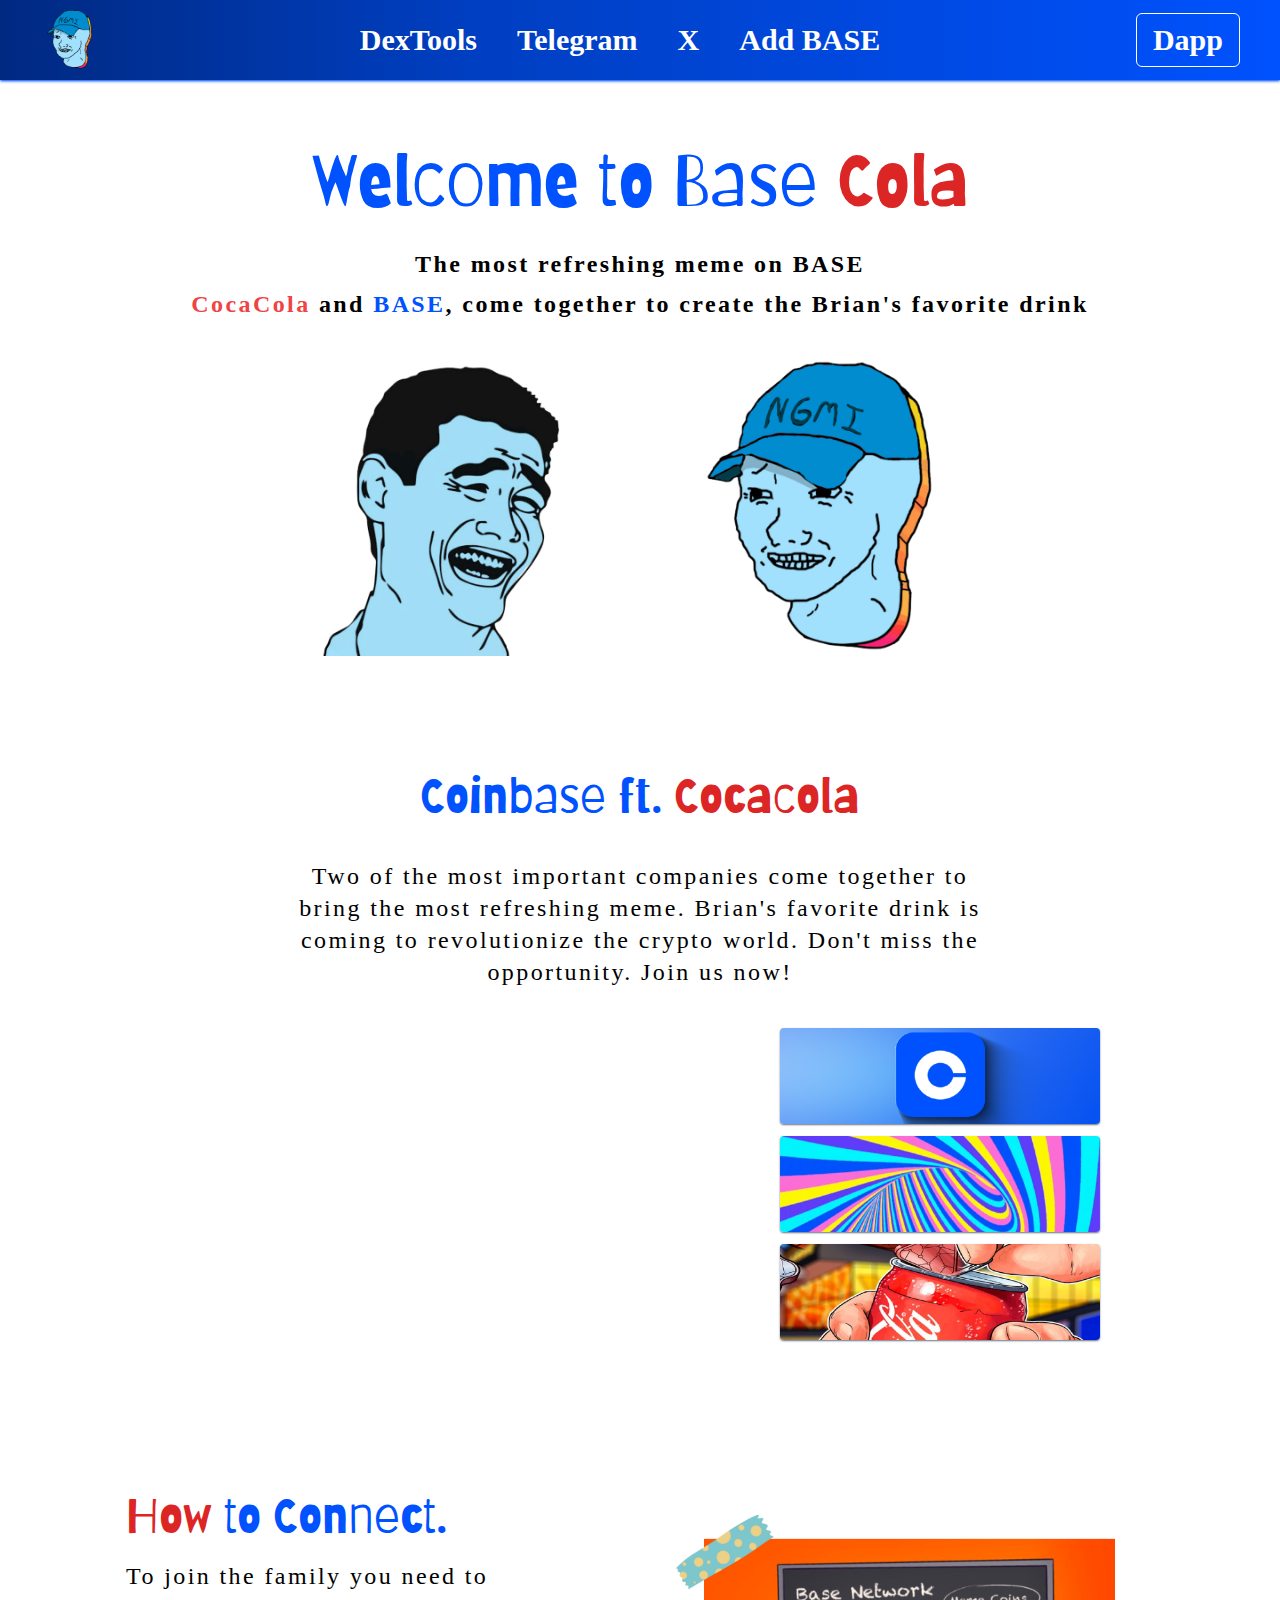
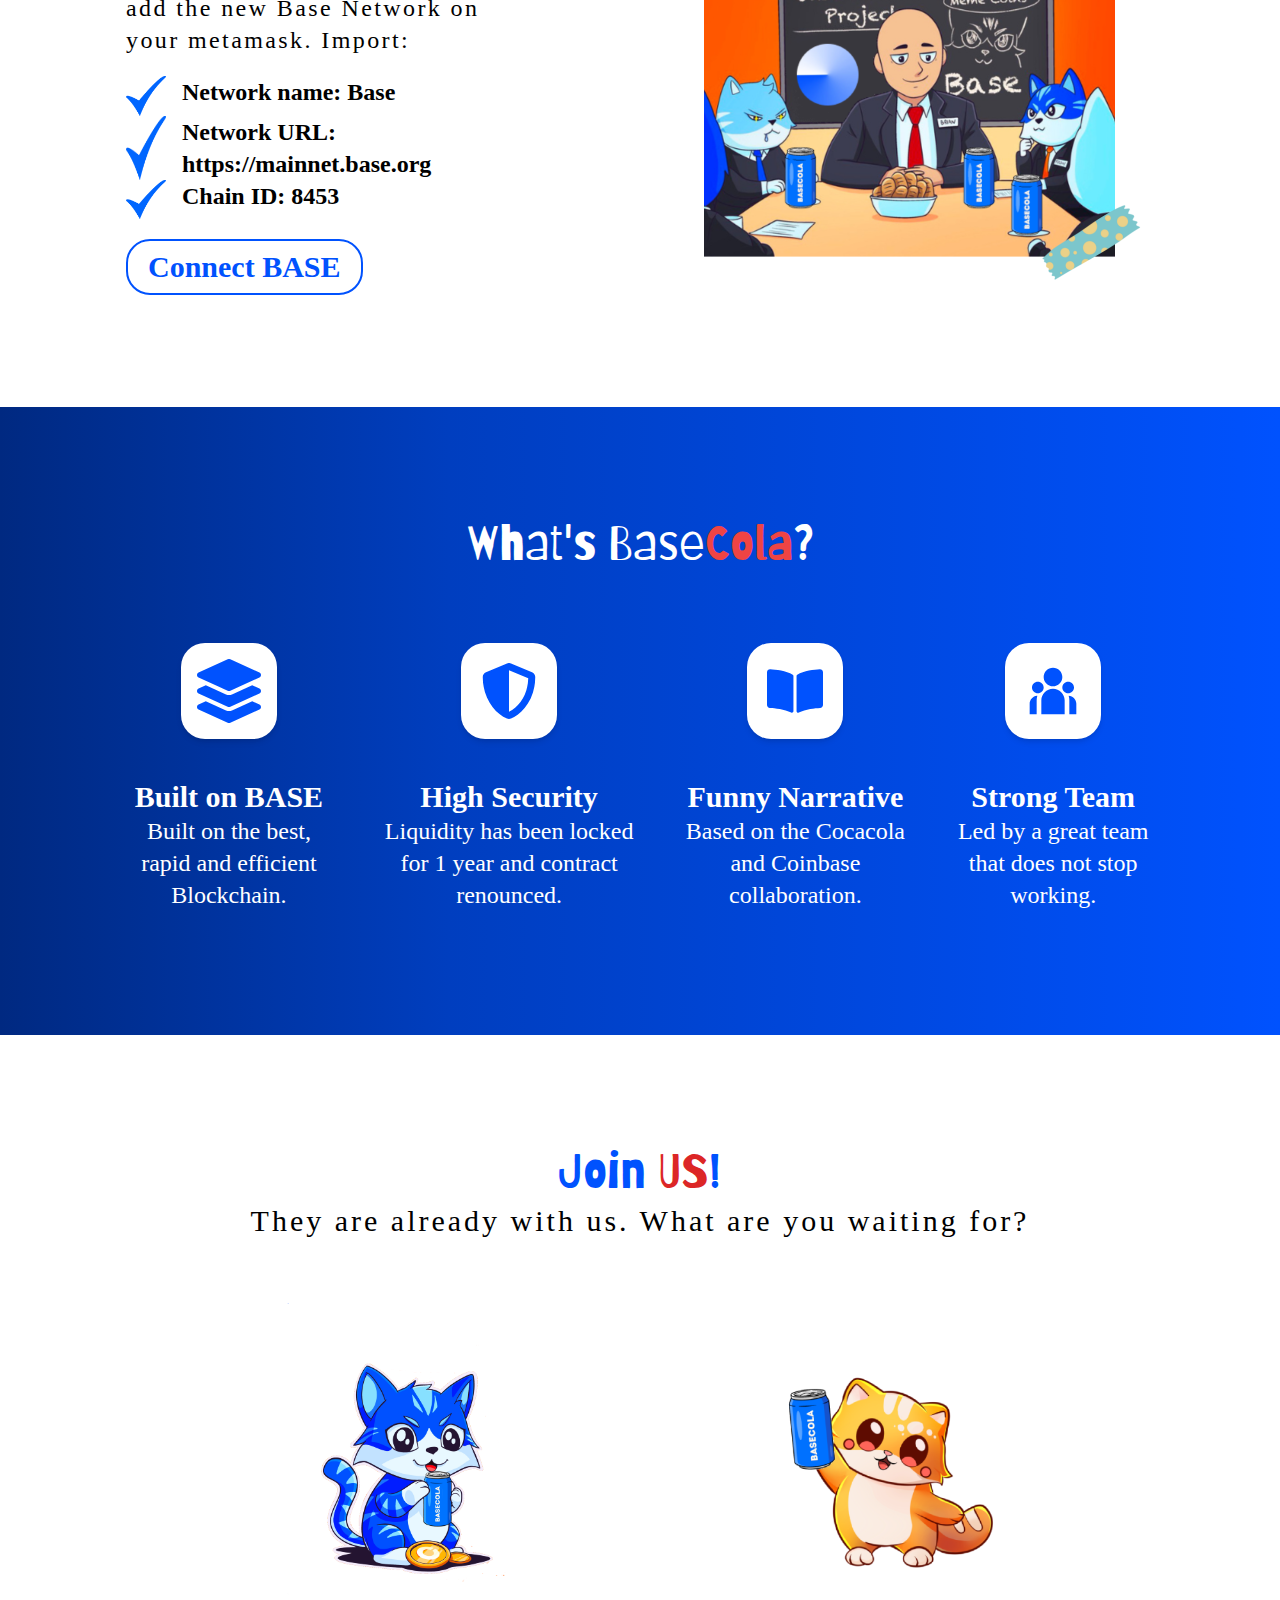
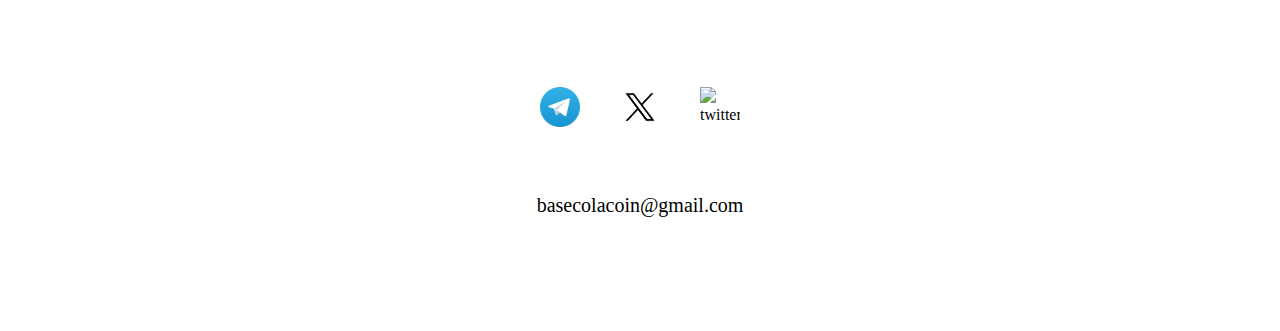
==== commit 31aac422: "init" ====
--- a/NEWGMI/NEWGMI/basecola.com/index.html
+++ b/NEWGMI/NEWGMI/basecola.com/index.html
@@ -48,24 +48,23 @@
                     <h1 class="text-primary text-4xl sm:text-7xl title">Welcome to NGMI on <span
                             class="text-red-600">Base</span></h1>
                     <div class="tracking-widest flex flex-col gap-2 text-center text-xl sm:text-2xl font-semibold">
-                        <h3>The most refreshing meme on BASE</h3>
-                        <h3><span class="text-red-500">CocaCola</span> and <span class="text-primary">BASE</span>, come
-                            together to create the Brian&#x27;s favorite drink</h3>
+                        <h3>The first meme to show a dismissive attitude,used in reponse to ridiculous statements,as text or image macro</h3>
+                        <h3><span class="text-red-500">On</span> and <span class="text-primary">BASE</span>&#x27;s favorite drink</h3>
                     </div>
                     <div class="flex flex-col sm:flex-row w-full justify-center gap-4 sm:gap-16 items-center"><img
                             src="heroweb.png" alt="Lata" class="w-80 sm:w-92 mb-0 sm:mb-16" /><img src="brianhero.png"
                             alt="Tweet" class="w-80 mb-0 sm:mb-16" /></div>
                 </div>
                 <div class="w-full flex flex-col gap-10 py-10 px-4 justify-center items-center text-center">
-                    <h1 class="text-primary text-4xl sm:text-5xl title">Coinbase ft. <span
-                            class="text-red-600">Cocacola</span></h1>
+                    <h1 class="text-primary text-4xl sm:text-5xl title">About <span
+                            class="text-red-600">NGMI</span></h1>
                     <h3 class="tracking-widest flex flex-col gap-2 text-xl sm:text-2xl w-[85%] md:w-[58%]">Two of the
                         most important companies come together to bring the most refreshing meme. Brian&#x27;s favorite
                         drink is coming to revolutionize the crypto world. Don&#x27;t miss the opportunity. Join us now!
                     </h3>
                     <div class="flex flex-col sm:flex-row gap-10 w-full items-center justify-center"><video
                             class="w-[320px] sm:w-[560px] rounded " autoplay="" loop="" muted="">
-                            <source src="videocola.mp4" type="video/mp4" />
+                            <source src="" type="video/mp4" />
                         </video>
                         <div class="flex flex-col gap-3"><img src="coinbase.png" alt="Coinbase"
                                 class="w-80 sm:w-80 rounded shadow-sm shadow-gray-500 hover:shadow-gray-500 hover:shadow-md " /><img
@@ -107,7 +106,7 @@
                                 </path>
                             </svg>
                             <div class="items-center flex flex-col">
-                                <h2 class="text-3xl font-bold ">Built on BASE</h2>
+                                <h2 class="text-3xl font-bold ">Phase 1</h2>
                                 <p class="text-2xl">Built on the best, rapid and efficient Blockchain.</p>
                             </div>
                         </div>
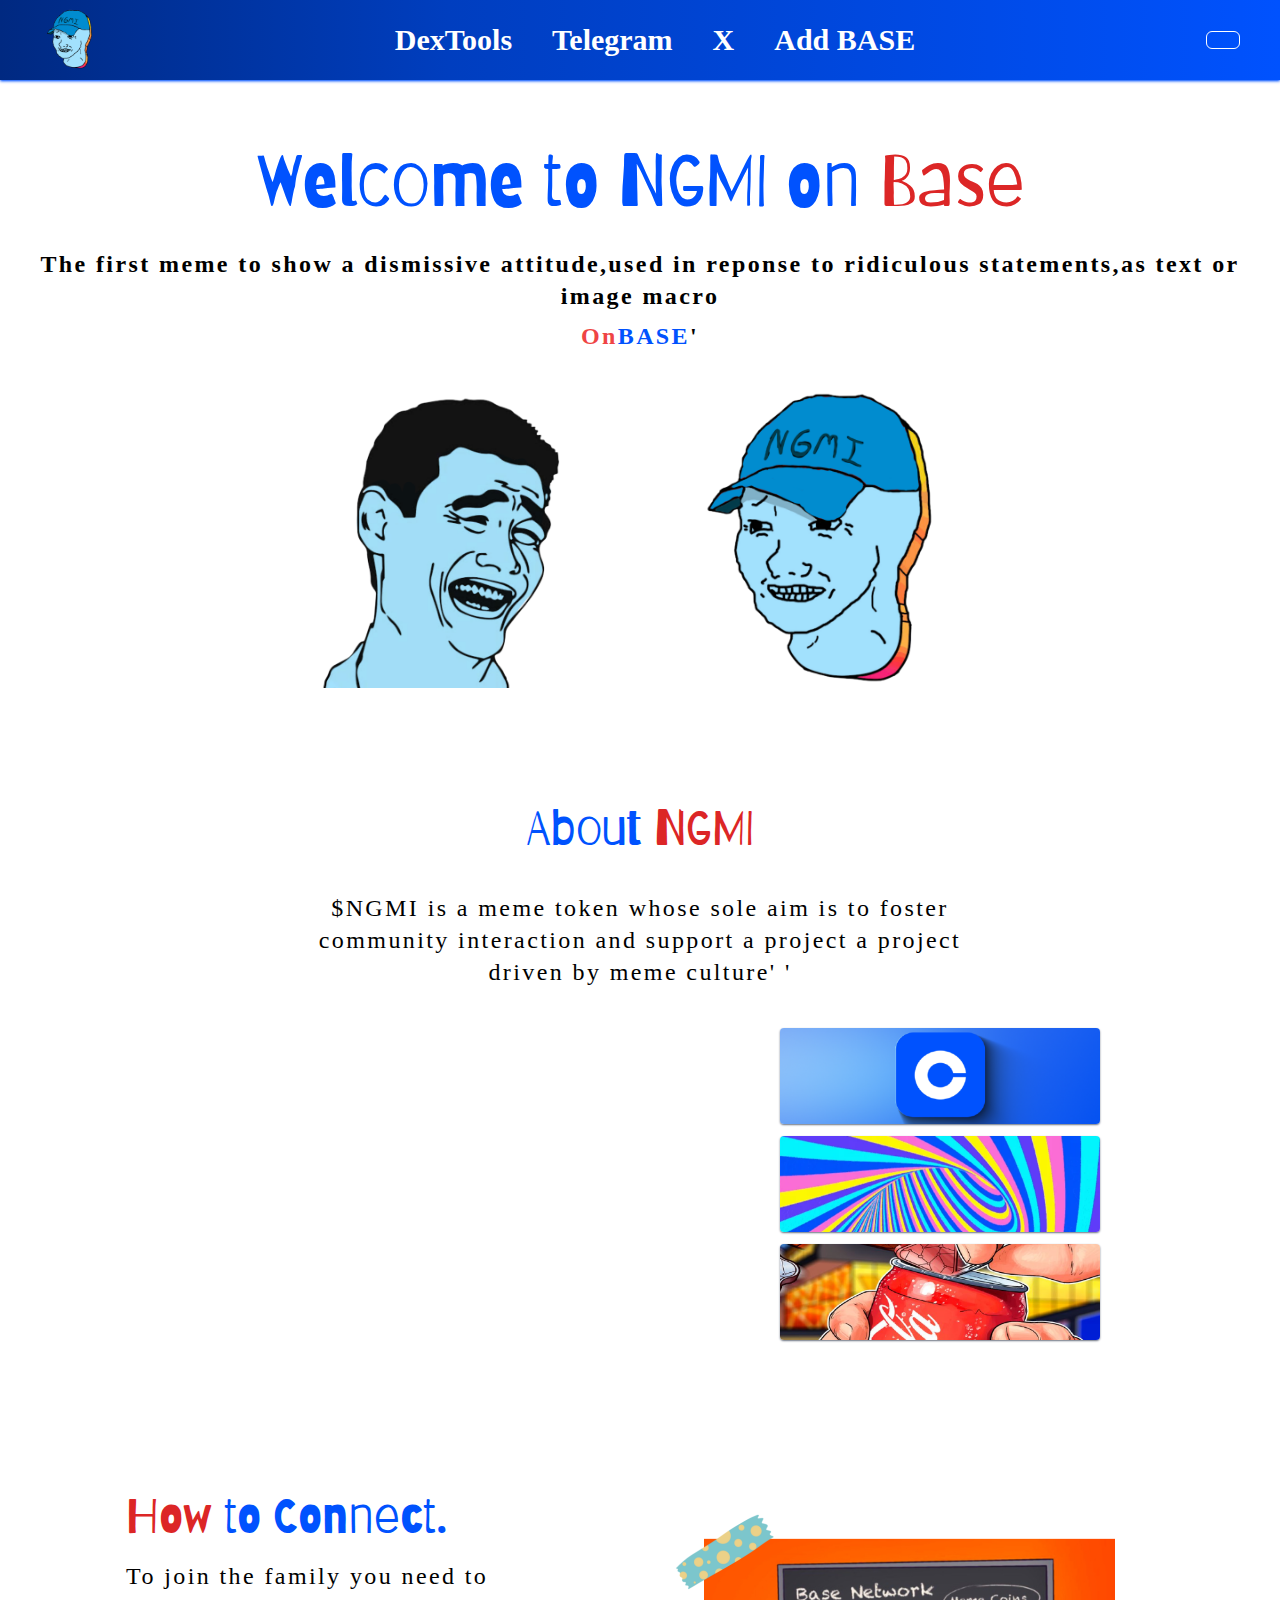
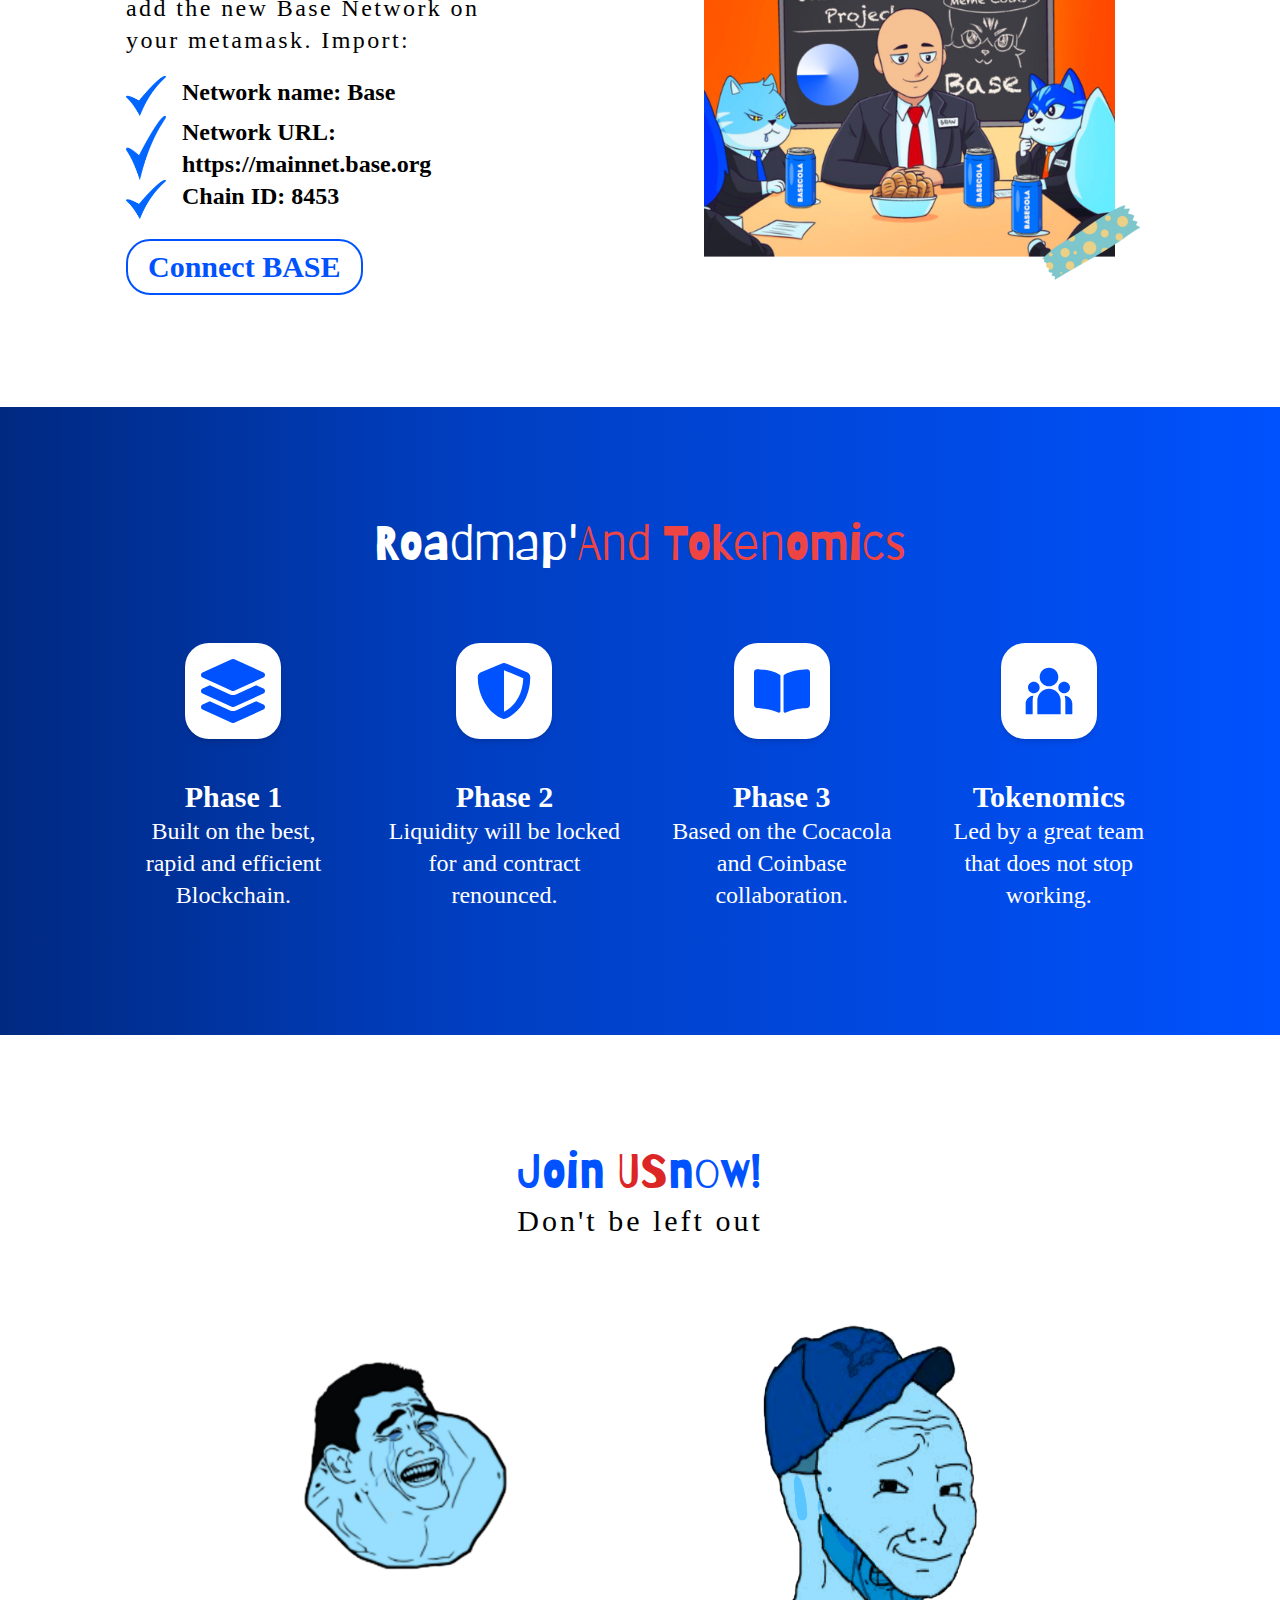
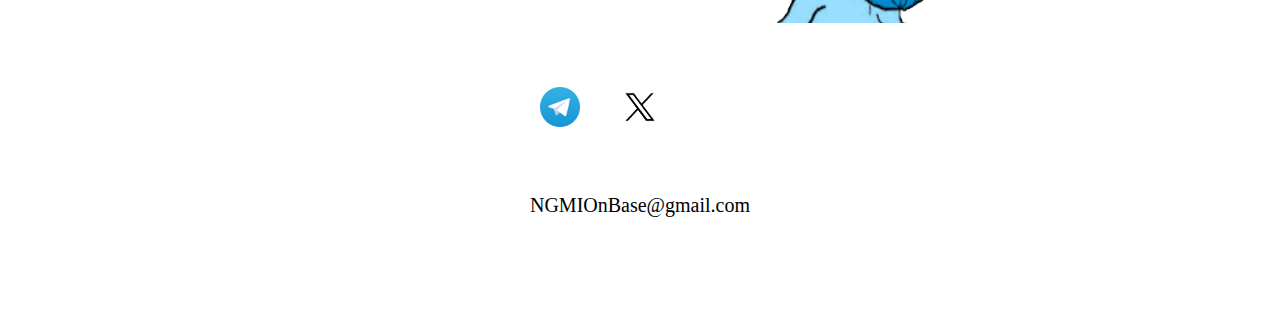
==== commit 590896cc: "init" ====
--- a/NEWGMI/NEWGMI/basecola.com/index.html
+++ b/NEWGMI/NEWGMI/basecola.com/index.html
@@ -32,10 +32,10 @@
                 class="flex justify-around sm:justify-between items-center lg:py-2 lg:px-10 font-semibold bg-gradient text-white shadow shadow-primary h-16 sm:h-20">
                 <img src="delicious.webp" alt="Letra logos" class="w-16 hidden lg:block hover:scale-105" />
                 <div class="flex gap-4 sm:gap-10 text-md md:text-3xl "><a
-                        href="https://www.dextools.io/app/es/base/pair-explorer/0x2cbb3dcf27b462462684f6bf915d83d98bbe7673?t=1710255711083"
+                        href=""
                         target="_blank" rel="noreferrer" class="hover:text-red-600">DexTools</a><a
-                        href="https://t.me/basecolaentry" target="_blank" rel="noreferrer"
-                        class="hover:text-red-600">Telegram</a><a href="https://twitter.com/BaseColaCoin"
+                        href="" target="_blank" rel="noreferrer"
+                        class="hover:text-red-600">Telegram</a><a href=""
                         target="_blank" rel="noreferrer" class="hover:text-red-600">X</a><a
                         href="https://chainlist.org/chain/8453" target="_blank" rel="noreferrer"
                         class="hover:text-red-600">Add BASE</a></div>
@@ -49,7 +49,7 @@
                             class="text-red-600">Base</span></h1>
                     <div class="tracking-widest flex flex-col gap-2 text-center text-xl sm:text-2xl font-semibold">
                         <h3>The first meme to show a dismissive attitude,used in reponse to ridiculous statements,as text or image macro</h3>
-                        <h3><span class="text-red-500">On</span> and <span class="text-primary">BASE</span>&#x27;s favorite drink</h3>
+                        <h3><span class="text-red-500">On</span><span class="text-primary">BASE</span>&#x27</h3>
                     </div>
                     <div class="flex flex-col sm:flex-row w-full justify-center gap-4 sm:gap-16 items-center"><img
                             src="heroweb.png" alt="Lata" class="w-80 sm:w-92 mb-0 sm:mb-16" /><img src="brianhero.png"
@@ -58,9 +58,8 @@
                 <div class="w-full flex flex-col gap-10 py-10 px-4 justify-center items-center text-center">
                     <h1 class="text-primary text-4xl sm:text-5xl title">About <span
                             class="text-red-600">NGMI</span></h1>
-                    <h3 class="tracking-widest flex flex-col gap-2 text-xl sm:text-2xl w-[85%] md:w-[58%]">Two of the
-                        most important companies come together to bring the most refreshing meme. Brian&#x27;s favorite
-                        drink is coming to revolutionize the crypto world. Don&#x27;t miss the opportunity. Join us now!
+                    <h3 class="tracking-widest flex flex-col gap-2 text-xl sm:text-2xl w-[85%] md:w-[58%]">$NGMI is a meme token whose sole aim is to foster community interaction and support a project a project driven by meme culture&#x27;
+                        &#x27;
                     </h3>
                     <div class="flex flex-col sm:flex-row gap-10 w-full items-center justify-center"><video
                             class="w-[320px] sm:w-[560px] rounded " autoplay="" loop="" muted="">
@@ -95,7 +94,7 @@
                 </div>
                 <div
                     class="w-full justify-center flex flex-col gap-16 items-center text-center p-10 sm:p-28 bg-gradient text-white">
-                    <h1 class="text-4xl sm:text-5xl title">What&#x27;s Base<span class="text-red-500">Cola</span>?</h1>
+                    <h1 class="text-4xl sm:text-5xl title">Roadmap&#x27<span class="text-red-500">And Tokenomics</span></h1>
                     <div class="flex flex-col sm:flex-row gap-5">
                         <div class="flex flex-col gap-10 items-center p-3 text-center"><svg stroke="currentColor"
                                 fill="currentColor" stroke-width="0" viewBox="0 0 512 512"
@@ -119,7 +118,8 @@
                                 </path>
                             </svg>
                             <div class="items-center flex flex-col">
-                                <h2 class="text-3xl font-bold">High Security</h2>
+                                <h2 class="text-3xl font-bold">Phase 2
+                                </h2>
                                 <p class="text-2xl">Liquidity will be locked for and contract renounced.</p>
                             </div>
                         </div>
@@ -132,7 +132,7 @@
                                 </path>
                             </svg>
                             <div class="items-center flex flex-col">
-                                <h2 class="text-3xl font-bold">Funny Narrative</h2>
+                                <h2 class="text-3xl font-bold">Phase 3</h2>
                                 <p class="text-2xl">Based on the Cocacola and Coinbase collaboration.</p>
                             </div>
                         </div>
@@ -145,7 +145,7 @@
                                 </path>
                             </svg>
                             <div class="items-center flex flex-col">
-                                <h2 class="text-3xl font-bold">Strong Team</h2>
+                                <h2 class="text-3xl font-bold">Tokenomics</h2>
                                 <p class="text-2xl">Led by a great team that does not stop working.</p>
                             </div>
                         </div>
@@ -153,9 +153,8 @@
                 </div>
                 <div class="w-full justify-center flex flex-col gap-10 sm:gap-16 items-center p-10 sm:p-28 text-center">
                     <div class="flex flex-col gap-2">
-                        <h1 class="text-primary text-5xl title">Join <span class="text-red-600">US</span>!</h1>
-                        <h3 class="tracking-widest flex flex-col text-2xl sm:text-3xl">They are already with us. What
-                            are you waiting for?</h3>
+                        <h1 class="text-primary text-5xl title">Join <span class="text-red-600">US</span>now!</h1>
+                        <h3 class="tracking-widest flex flex-col text-2xl sm:text-3xl">Don't be left out</h3>
                     </div>
                     <div class="flex flex-col sm:flex-row gap-5 lg:gap-36"><img src="toshi-cola.png" alt="toshi"
                             class="w-80 h-80" /><img src="mochi-cola.png" alt="mochi" class="w-80 h-80" /></div>
@@ -165,10 +164,10 @@
                             href="https://twitter.com/BaseColaCoin" target="_blank" rel="noreferrer"><img
                                 src="../img.freepik.com/premium-vector/new-twitter-logo-x-2023-twitter-x-logo-vector-download_691560-108098a23.jpg?w=2000"
                                 alt="twitter" class="w-10 hover:scale-110 transition-all" /></a><a
-                            href="https://warpcast.com/basecolaonbase" target="_blank" rel="noreferrer"><img
-                                src="https://pipedream.com/s.v0/app_X2Rh9R/logo/orig" alt="twitter"
+                            href="" target="_blank" rel="noreferrer"><img
+                                src="" alt=""
                                 class="w-10 hover:scale-110 transition-all" /></a></div>
-                    <p class="text-xl">basecolacoin@gmail.com</p>
+                    <p class="text-xl">NGMIOnBase@gmail.com</p>
                 </div>
             </main>
         </div>
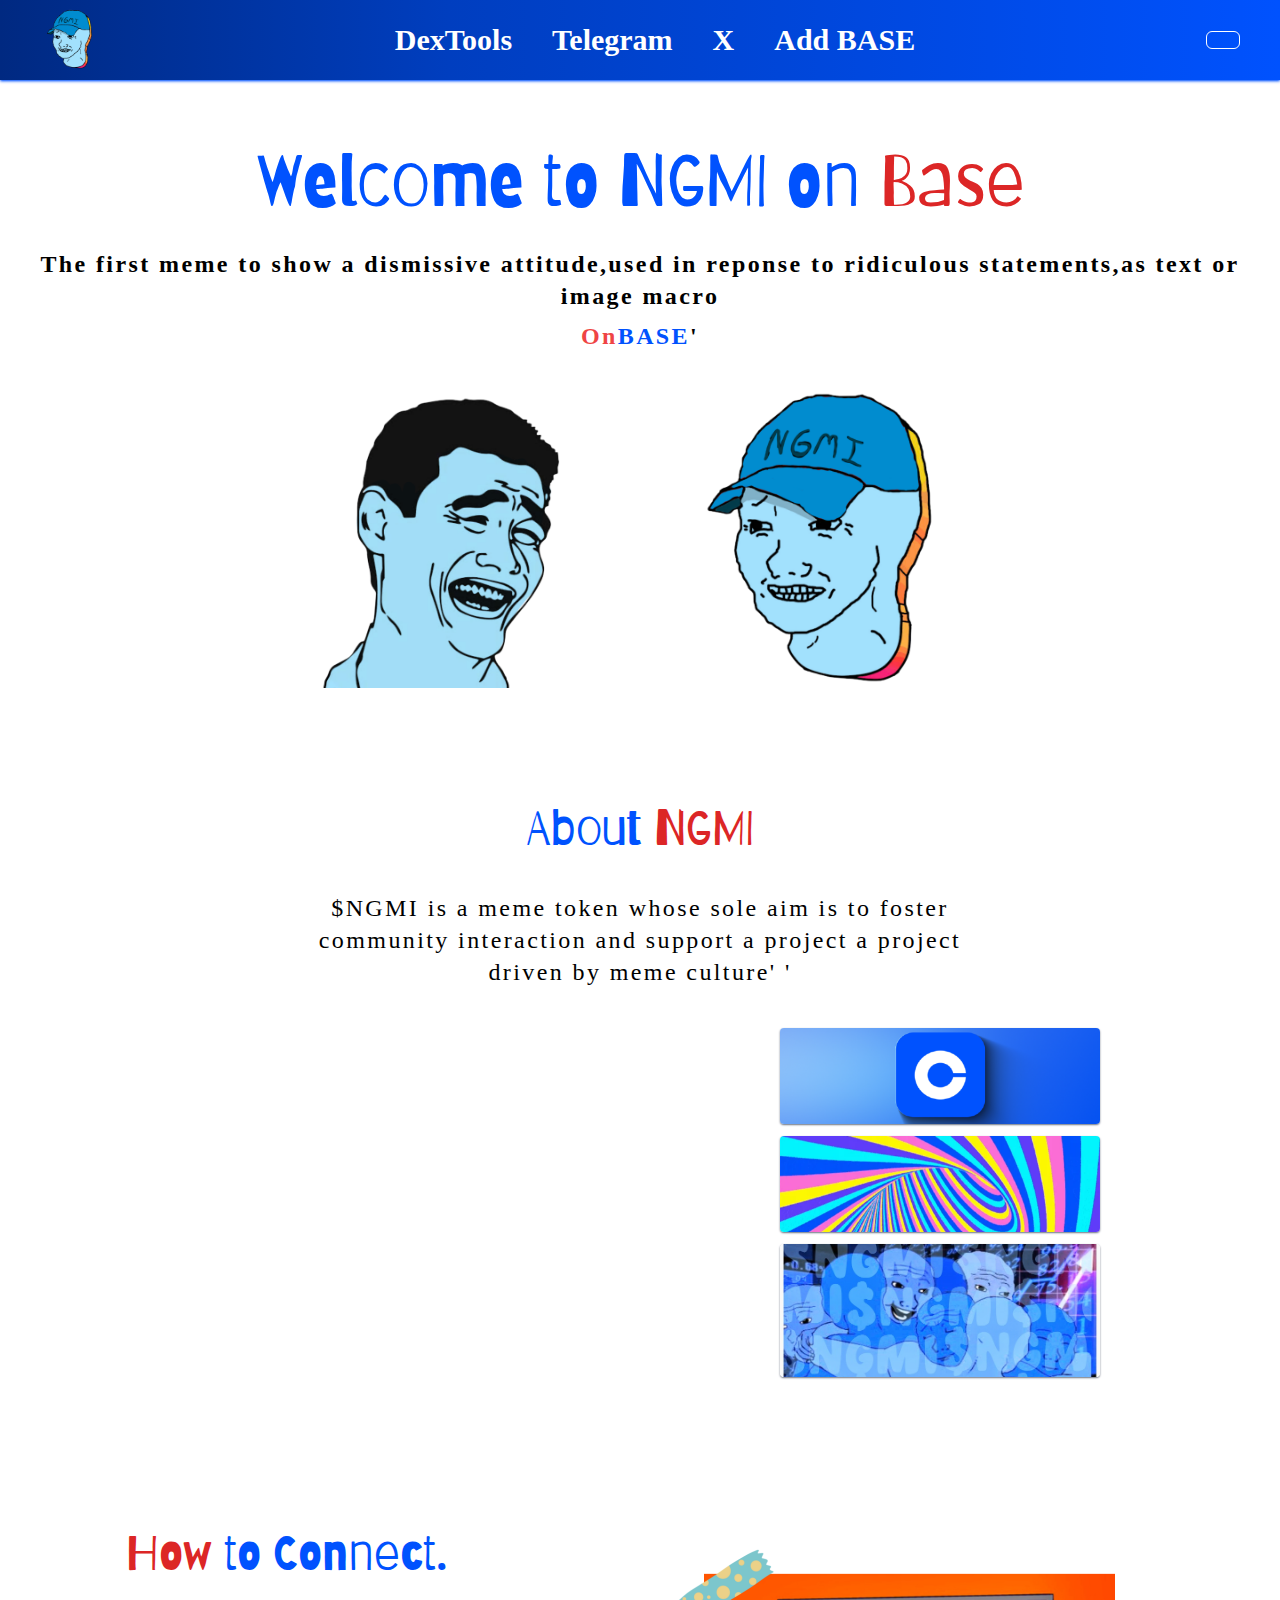
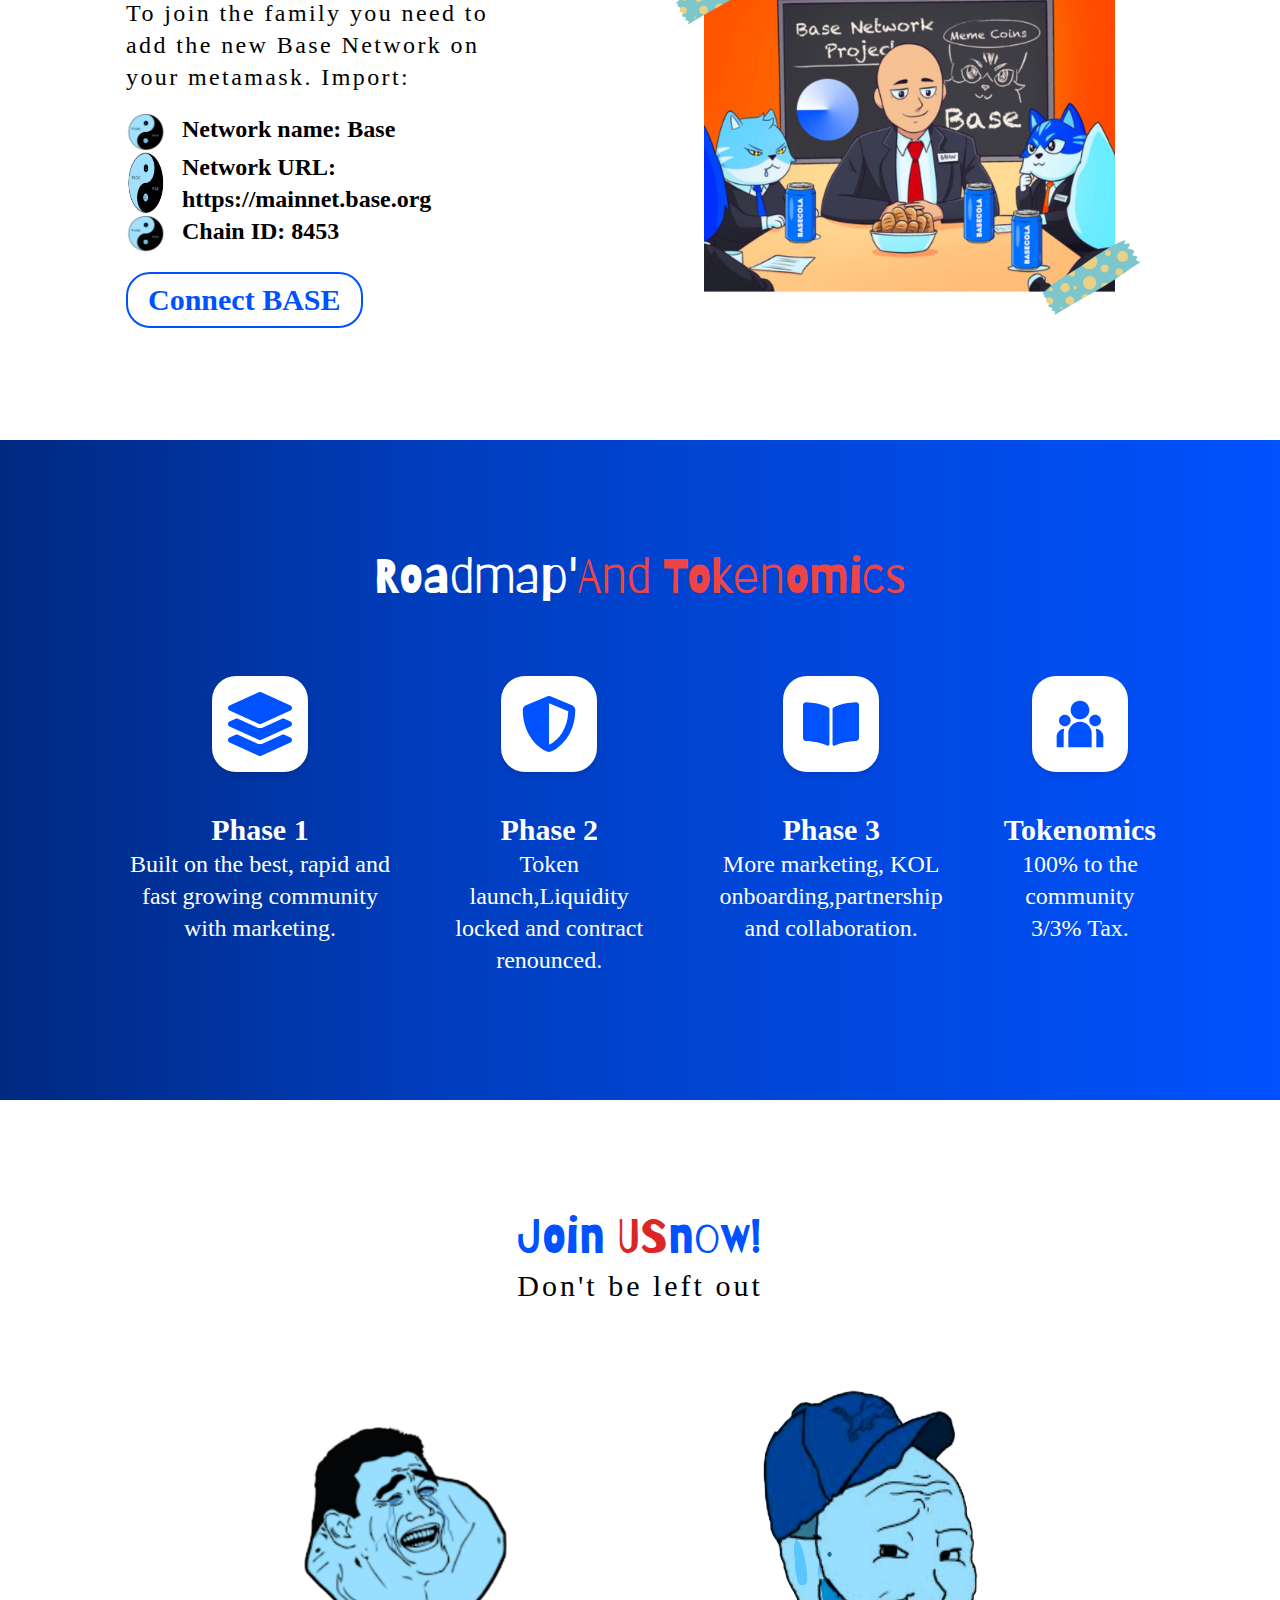
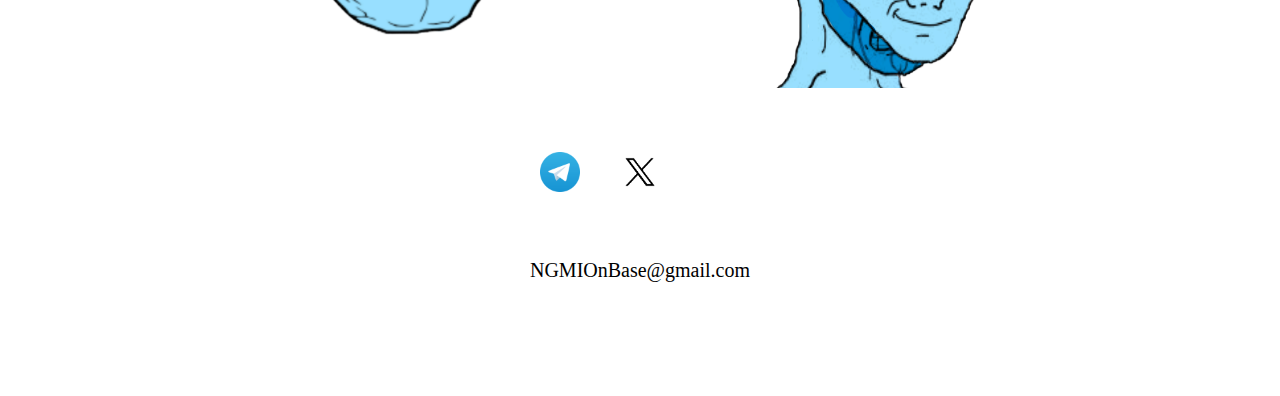
==== commit a8943122: "init" ====
--- a/NEWGMI/NEWGMI/basecola.com/index.html
+++ b/NEWGMI/NEWGMI/basecola.com/index.html
@@ -106,7 +106,7 @@
                             </svg>
                             <div class="items-center flex flex-col">
                                 <h2 class="text-3xl font-bold ">Phase 1</h2>
-                                <p class="text-2xl">Built on the best, rapid and efficient Blockchain.</p>
+                                <p class="text-2xl">Built on the best, rapid and fast growing community with marketing.</p>
                             </div>
                         </div>
                         <div class="flex flex-col gap-10 items-center p-3 text-center"><svg stroke="currentColor"
@@ -120,7 +120,7 @@
                             <div class="items-center flex flex-col">
                                 <h2 class="text-3xl font-bold">Phase 2
                                 </h2>
-                                <p class="text-2xl">Liquidity will be locked for and contract renounced.</p>
+                                <p class="text-2xl"> Token launch,Liquidity locked and contract renounced.</p>
                             </div>
                         </div>
                         <div class="flex flex-col gap-10 items-center p-3 text-center"><svg stroke="currentColor"
@@ -133,7 +133,7 @@
                             </svg>
                             <div class="items-center flex flex-col">
                                 <h2 class="text-3xl font-bold">Phase 3</h2>
-                                <p class="text-2xl">Based on the Cocacola and Coinbase collaboration.</p>
+                                <p class="text-2xl">More marketing, KOL onboarding,partnership and collaboration.</p>
                             </div>
                         </div>
                         <div class="flex flex-col gap-10 items-center p-3 text-center"><svg stroke="currentColor"
@@ -146,7 +146,7 @@
                             </svg>
                             <div class="items-center flex flex-col">
                                 <h2 class="text-3xl font-bold">Tokenomics</h2>
-                                <p class="text-2xl">Led by a great team that does not stop working.</p>
+                                <p class="text-2xl">100% to the community 3/3% Tax.</p>
                             </div>
                         </div>
                     </div>
